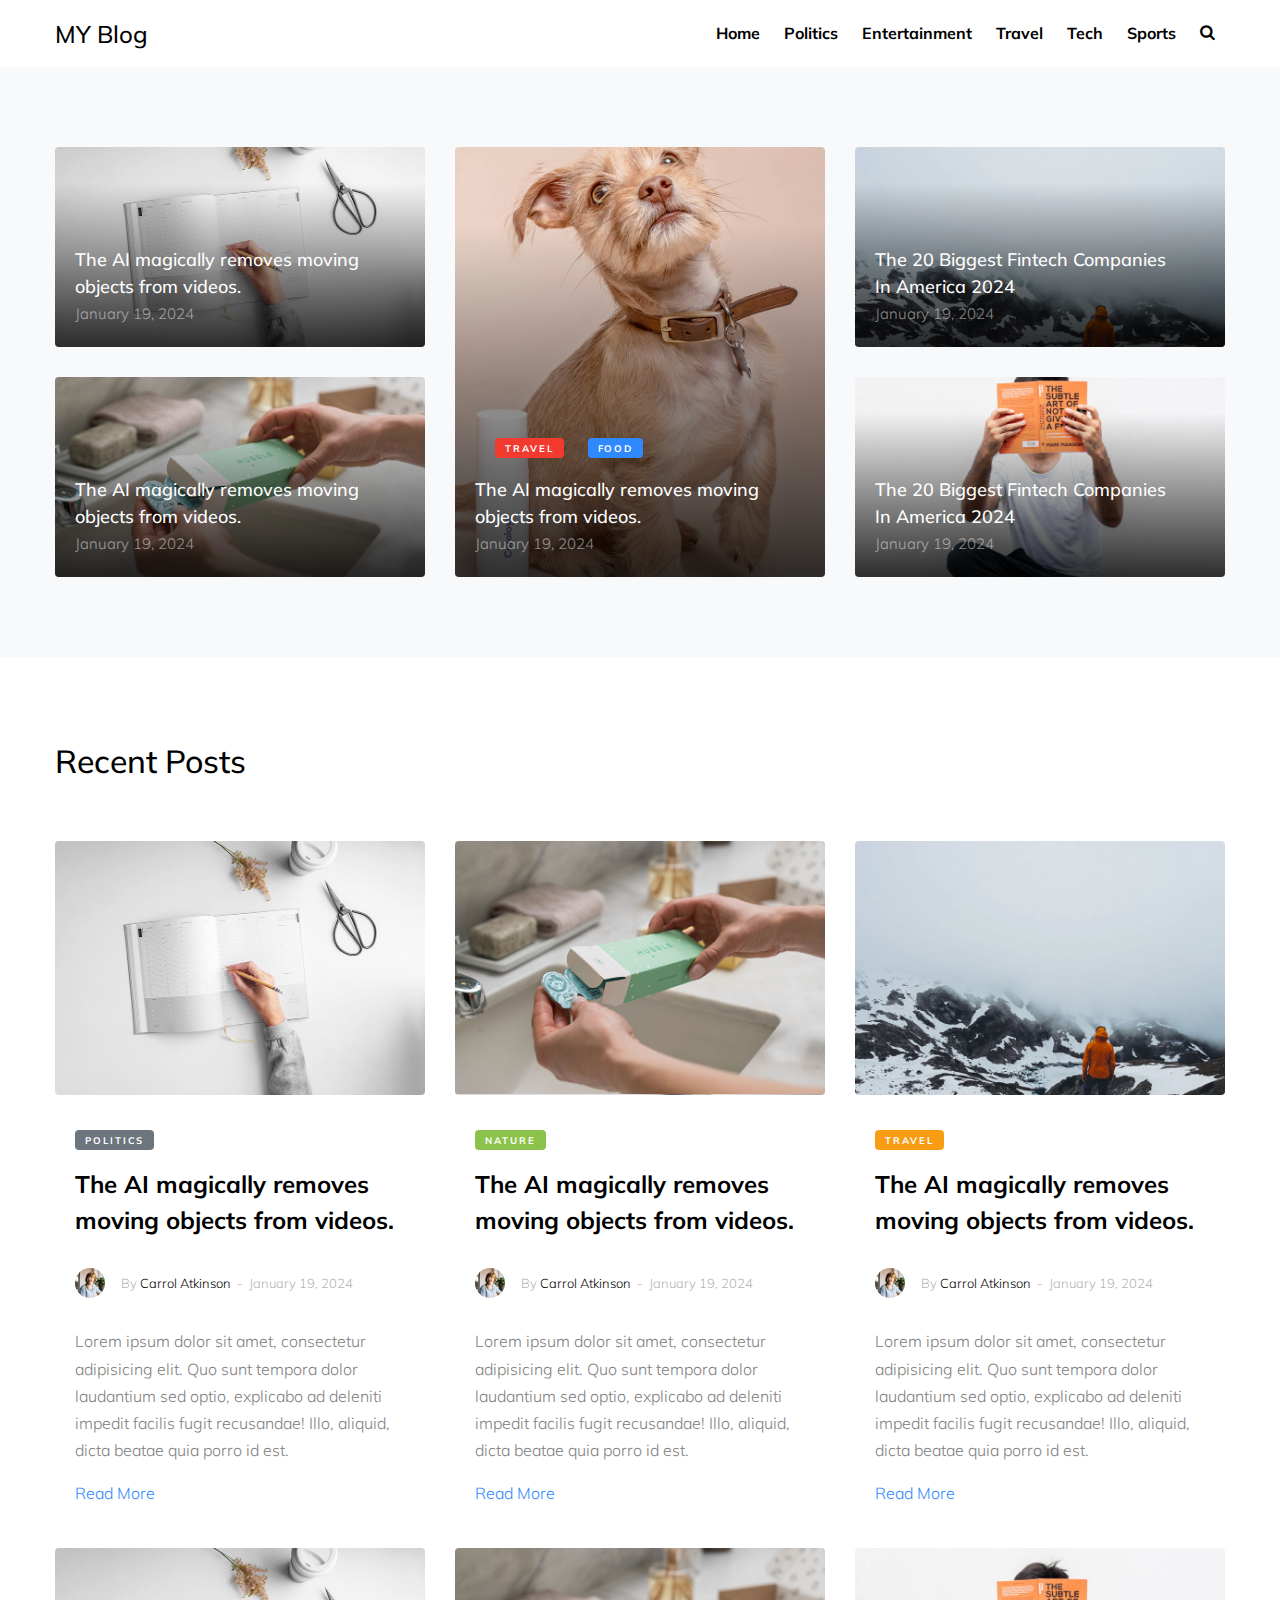
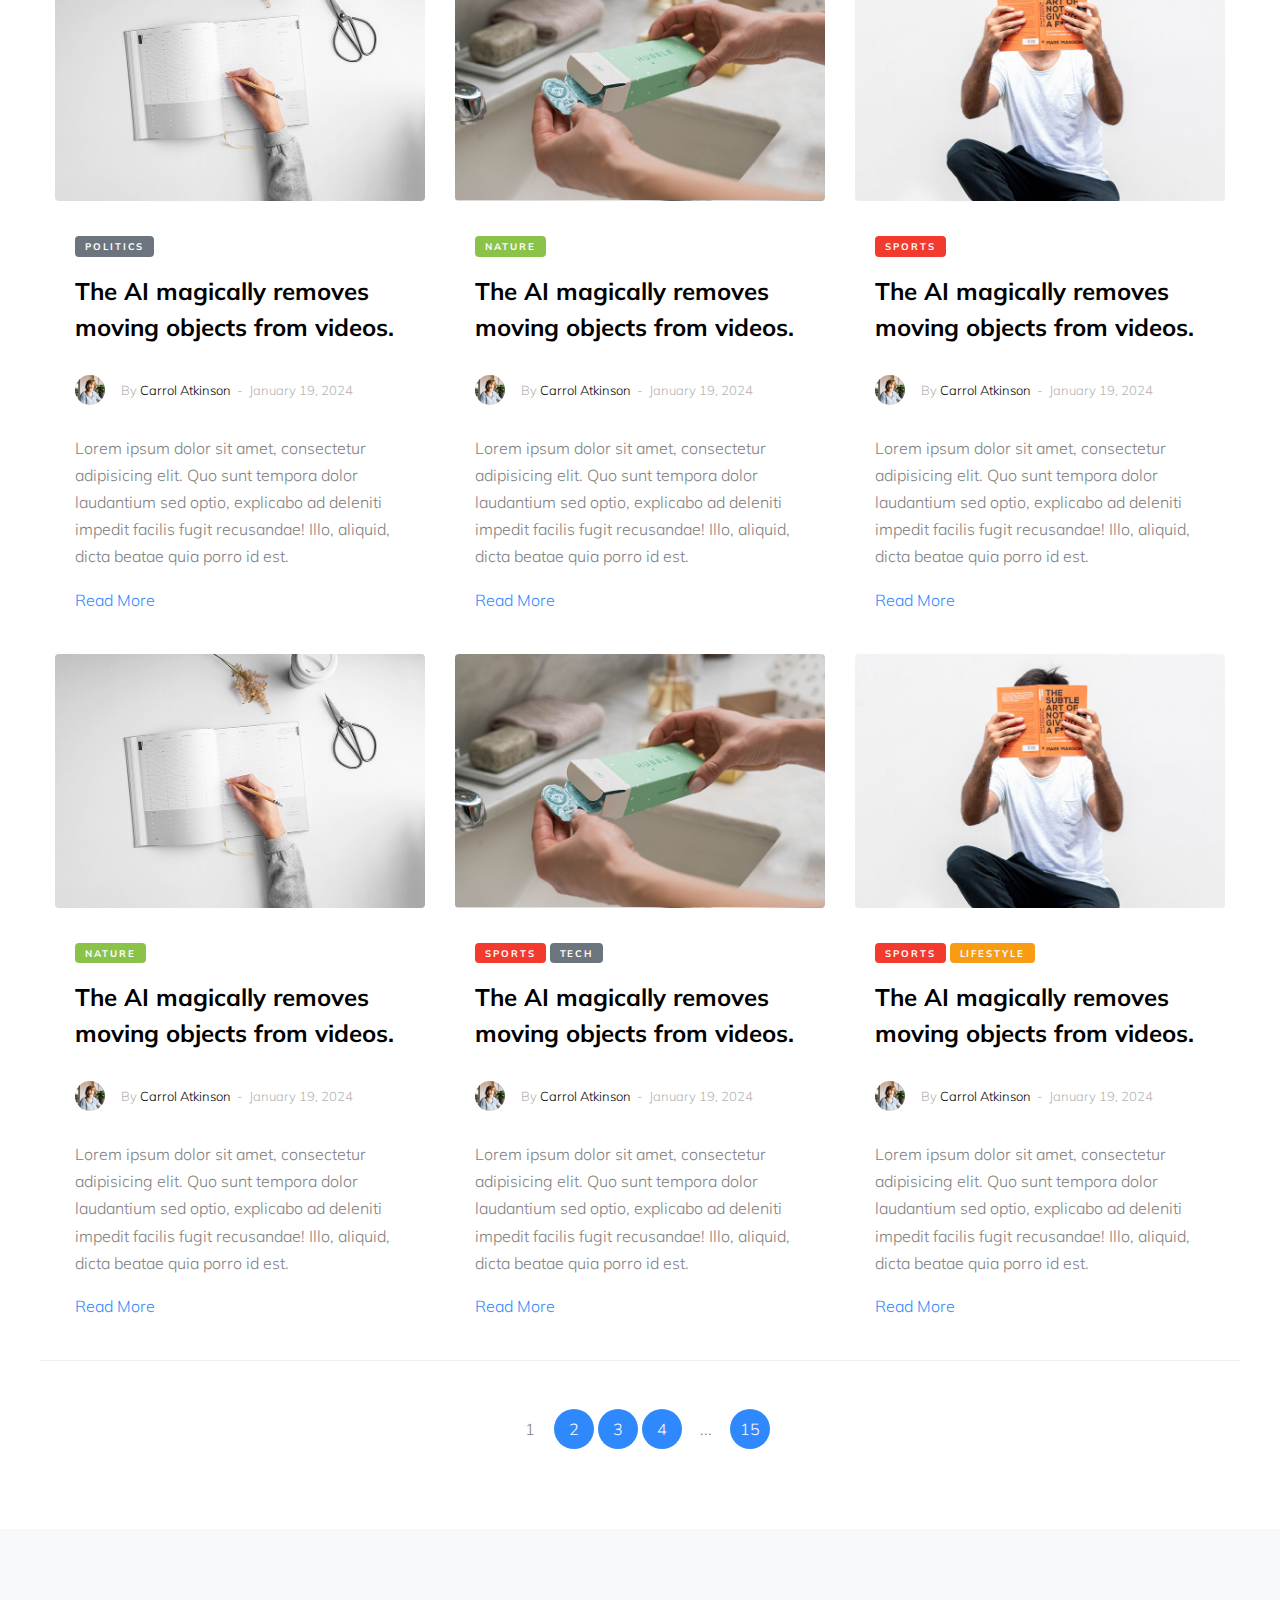
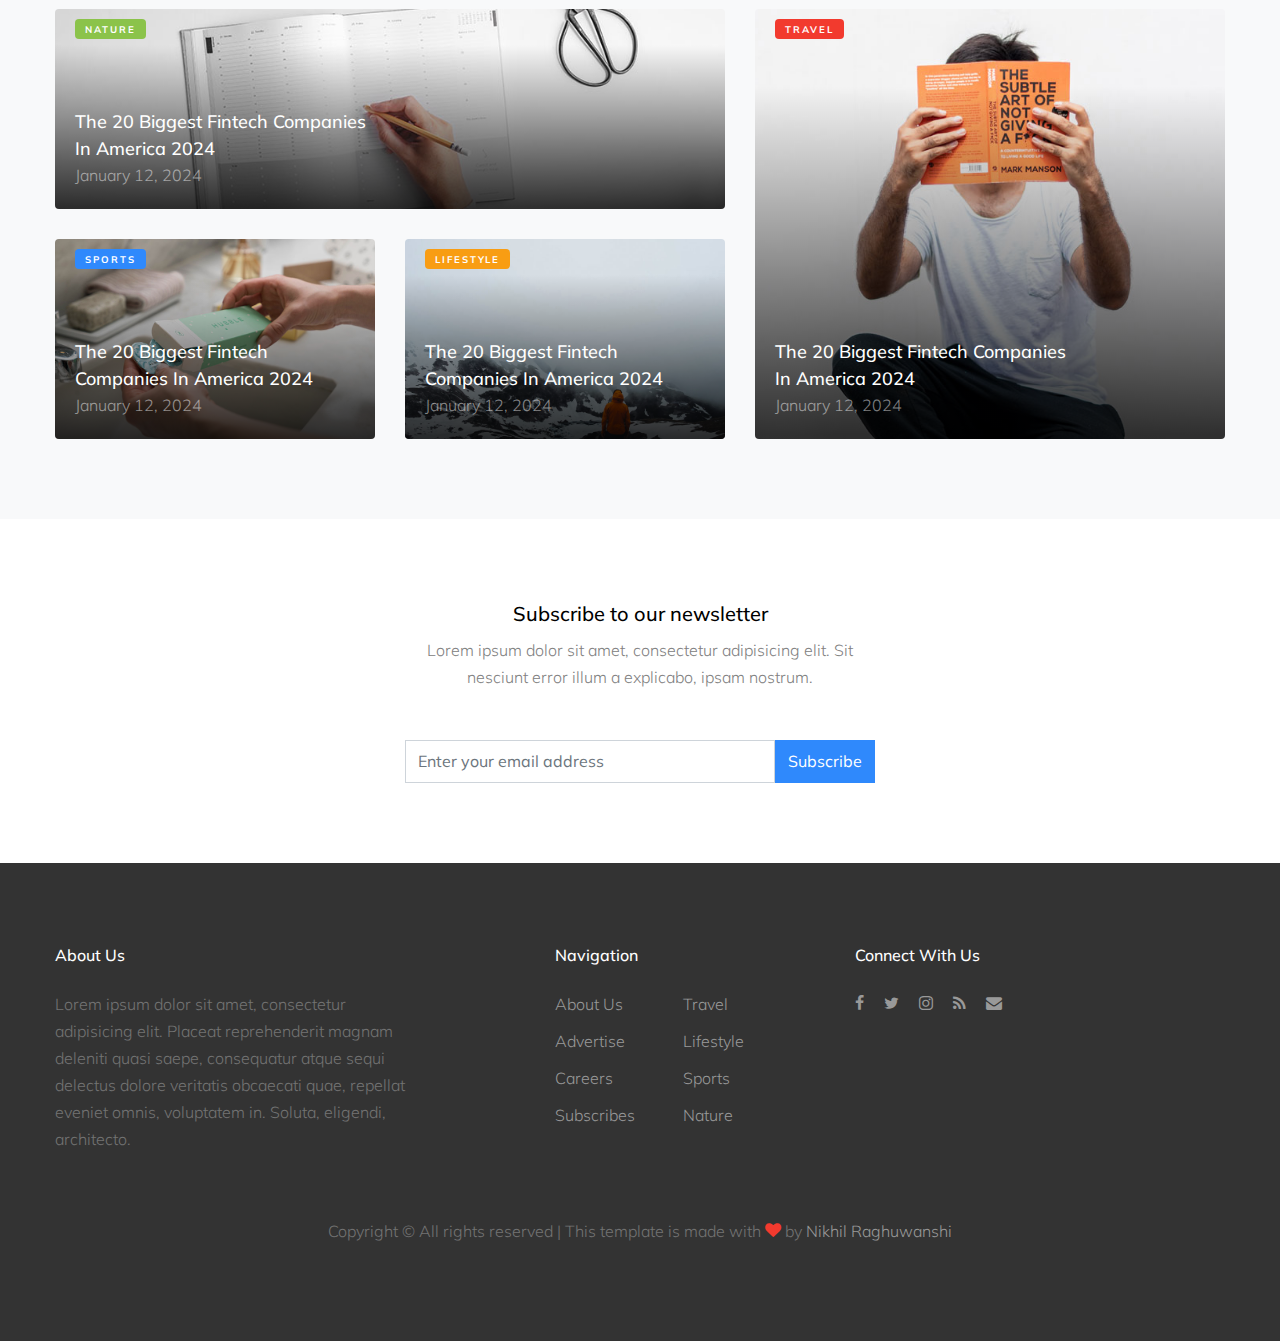
==== index.html @ f916d2ff "first commit" ====
<!DOCTYPE html>
<html lang="en">

<head>
  <title>MY Blog</title>
  <meta charset="utf-8">
  <meta name="viewport" content="width=device-width, initial-scale=1, shrink-to-fit=no">

  <link href="https://fonts.googleapis.com/css?family=Muli:300,400,700|Playfair+Display:400,700,900" rel="stylesheet">

  <link rel="stylesheet" href="fonts/icomoon/style.css">
  <link rel="stylesheet" href="css/bootstrap.min.css">
  <link rel="stylesheet" href="css/style.css">
</head>

<body>

  <div class="site-wrap">

    <div class="site-mobile-menu">
      <div class="site-mobile-menu-header">
        <div class="site-mobile-menu-close mt-3">
          <span class="icon-close2 js-menu-toggle"></span>
        </div>
      </div>
      <div class="site-mobile-menu-body"></div>
    </div>

    <header class="site-navbar" role="banner">
      <div class="container">
        <div class="row align-items-center">



          <div class="col-4 site-logo">
            <a href="index.html" class="text-black h2 mb-0">MY Blog</a>
          </div>

          <div class="col-8 text-right">
            <nav class="site-navigation" role="navigation">
              <ul class="site-menu js-clone-nav mr-auto d-none d-lg-block mb-0">
                <li><a href="#">Home</a></li>
                <li><a href="#">Politics</a></li>
                <li><a href="#">Entertainment</a></li>
                <li><a href="#">Travel</a></li>
                <li><a href="#">Tech</a></li>
                <li><a href="#">Sports</a></li>
                <li class="d-none d-lg-inline-block"><a href="#" class="js-search-toggle"><span
                      class="icon-search"></span></a></li>
              </ul>
            </nav>
            <a href="#" class="site-menu-toggle js-menu-toggle text-black d-inline-block d-lg-none"><span
                class="icon-menu h3"></span></a>
          </div>
        </div>

      </div>
    </header>


    <div class="site-section bg-light">
      <div class="container">
        <div class="row align-items-stretch retro-layout">
          <div class="col-md-4">
            <a href="single.html" class="h-entry mb-30 v-height gradient"
              style="background-image: url('images/img_1.jpg');">

              <div class="text">
                <h2>The AI magically removes moving objects from videos.</h2>
                <span class="date">January 19, 2024</span>
              </div>
            </a>
            <a href="single.html" class="h-entry v-height gradient" style="background-image: url('images/img_2.jpg');">

              <div class="text">
                <h2>The AI magically removes moving objects from videos.</h2>
                <span class="date">January 19, 2024</span>
              </div>
            </a>
          </div>
          <div class="col-md-4">
            <a href="single.html" class="h-entry img-5 h-100 gradient"
              style="background-image: url('images/img_v_1.jpg');">

              <div class="text">
                <div class="post-categories mb-3">
                  <span class="post-category bg-danger">Travel</span>
                  <span class="post-category bg-primary">Food</span>
                </div>
                <h2>The AI magically removes moving objects from videos.</h2>
                <span class="date">January 19, 2024</span>
              </div>
            </a>
          </div>
          <div class="col-md-4">
            <a href="single.html" class="h-entry mb-30 v-height gradient"
              style="background-image: url('images/img_3.jpg');">

              <div class="text">
                <h2>The 20 Biggest Fintech Companies In America 2024</h2>
                <span class="date">January 19, 2024</span>
              </div>
            </a>
            <a href="single.html" class="h-entry v-height gradient" style="background-image: url('images/img_4.jpg');">

              <div class="text">
                <h2>The 20 Biggest Fintech Companies In America 2024</h2>
                <span class="date">January 19, 2024</span>
              </div>
            </a>
          </div>
        </div>
      </div>
    </div>

    <div class="site-section">
      <div class="container">
        <div class="row mb-5">
          <div class="col-12">
            <h2>Recent Posts</h2>
          </div>
        </div>
        <div class="row">
          <div class="col-lg-4 mb-4">
            <div class="entry">
              <a href="single.html"><img src="images/img_1.jpg" alt="Image" class="img-fluid rounded"></a>
              <div class="excerpt">
                <span class="post-category text-white bg-secondary mb-3">Politics</span>

                <h2><a href="single.html">The AI magically removes moving objects from videos.</a></h2>
                <div class="post-meta align-items-center text-left clearfix">
                  <figure class="author-figure mb-0 mr-3 float-left"><img src="images/person_1.jpg" alt="Image"
                      class="img-fluid"></figure>
                  <span class="d-inline-block mt-1">By <a href="#">Carrol Atkinson</a></span>
                  <span>&nbsp;-&nbsp; January 19, 2024</span>
                </div>

                <p>Lorem ipsum dolor sit amet, consectetur adipisicing elit. Quo sunt tempora dolor laudantium sed
                  optio, explicabo ad deleniti impedit facilis fugit recusandae! Illo, aliquid, dicta beatae quia porro
                  id est.</p>
                <p><a href="#">Read More</a></p>
              </div>
            </div>
          </div>
          <div class="col-lg-4 mb-4">
            <div class="entry">
              <a href="single.html"><img src="images/img_2.jpg" alt="Image" class="img-fluid rounded"></a>
              <div class="excerpt">
                <span class="post-category text-white bg-success mb-3">Nature</span>

                <h2><a href="single.html">The AI magically removes moving objects from videos.</a></h2>
                <div class="post-meta align-items-center text-left clearfix">
                  <figure class="author-figure mb-0 mr-3 float-left"><img src="images/person_1.jpg" alt="Image"
                      class="img-fluid"></figure>
                  <span class="d-inline-block mt-1">By <a href="#">Carrol Atkinson</a></span>
                  <span>&nbsp;-&nbsp; January 19, 2024</span>
                </div>

                <p>Lorem ipsum dolor sit amet, consectetur adipisicing elit. Quo sunt tempora dolor laudantium sed
                  optio, explicabo ad deleniti impedit facilis fugit recusandae! Illo, aliquid, dicta beatae quia porro
                  id est.</p>
                <p><a href="#">Read More</a></p>
              </div>
            </div>
          </div>
          <div class="col-lg-4 mb-4">
            <div class="entry">
              <a href="single.html"><img src="images/img_3.jpg" alt="Image" class="img-fluid rounded"></a>
              <div class="excerpt">
                <span class="post-category text-white bg-warning mb-3">Travel</span>

                <h2><a href="single.html">The AI magically removes moving objects from videos.</a></h2>
                <div class="post-meta align-items-center text-left clearfix">
                  <figure class="author-figure mb-0 mr-3 float-left"><img src="images/person_1.jpg" alt="Image"
                      class="img-fluid"></figure>
                  <span class="d-inline-block mt-1">By <a href="#">Carrol Atkinson</a></span>
                  <span>&nbsp;-&nbsp; January 19, 2024</span>
                </div>

                <p>Lorem ipsum dolor sit amet, consectetur adipisicing elit. Quo sunt tempora dolor laudantium sed
                  optio, explicabo ad deleniti impedit facilis fugit recusandae! Illo, aliquid, dicta beatae quia porro
                  id est.</p>
                <p><a href="#">Read More</a></p>
              </div>
            </div>
          </div>


          <div class="col-lg-4 mb-4">
            <div class="entry">
              <a href="single.html"><img src="images/img_1.jpg" alt="Image" class="img-fluid rounded"></a>
              <div class="excerpt">
                <span class="post-category text-white bg-secondary mb-3">Politics</span>

                <h2><a href="single.html">The AI magically removes moving objects from videos.</a></h2>
                <div class="post-meta align-items-center text-left clearfix">
                  <figure class="author-figure mb-0 mr-3 float-left"><img src="images/person_1.jpg" alt="Image"
                      class="img-fluid"></figure>
                  <span class="d-inline-block mt-1">By <a href="#">Carrol Atkinson</a></span>
                  <span>&nbsp;-&nbsp; January 19, 2024</span>
                </div>

                <p>Lorem ipsum dolor sit amet, consectetur adipisicing elit. Quo sunt tempora dolor laudantium sed
                  optio, explicabo ad deleniti impedit facilis fugit recusandae! Illo, aliquid, dicta beatae quia porro
                  id est.</p>
                <p><a href="#">Read More</a></p>
              </div>
            </div>
          </div>
          <div class="col-lg-4 mb-4">
            <div class="entry">
              <a href="single.html"><img src="images/img_2.jpg" alt="Image" class="img-fluid rounded"></a>
              <div class="excerpt">
                <span class="post-category text-white bg-success mb-3">Nature</span>

                <h2><a href="single.html">The AI magically removes moving objects from videos.</a></h2>
                <div class="post-meta align-items-center text-left clearfix">
                  <figure class="author-figure mb-0 mr-3 float-left"><img src="images/person_1.jpg" alt="Image"
                      class="img-fluid"></figure>
                  <span class="d-inline-block mt-1">By <a href="#">Carrol Atkinson</a></span>
                  <span>&nbsp;-&nbsp; January 19, 2024</span>
                </div>

                <p>Lorem ipsum dolor sit amet, consectetur adipisicing elit. Quo sunt tempora dolor laudantium sed
                  optio, explicabo ad deleniti impedit facilis fugit recusandae! Illo, aliquid, dicta beatae quia porro
                  id est.</p>
                <p><a href="#">Read More</a></p>
              </div>
            </div>
          </div>
          <div class="col-lg-4 mb-4">
            <div class="entry">
              <a href="single.html"><img src="images/img_4.jpg" alt="Image" class="img-fluid rounded"></a>
              <div class="excerpt">
                <span class="post-category text-white bg-danger mb-3">Sports</span>

                <h2><a href="single.html">The AI magically removes moving objects from videos.</a></h2>
                <div class="post-meta align-items-center text-left clearfix">
                  <figure class="author-figure mb-0 mr-3 float-left"><img src="images/person_1.jpg" alt="Image"
                      class="img-fluid"></figure>
                  <span class="d-inline-block mt-1">By <a href="#">Carrol Atkinson</a></span>
                  <span>&nbsp;-&nbsp; January 19, 2024</span>
                </div>

                <p>Lorem ipsum dolor sit amet, consectetur adipisicing elit. Quo sunt tempora dolor laudantium sed
                  optio, explicabo ad deleniti impedit facilis fugit recusandae! Illo, aliquid, dicta beatae quia porro
                  id est.</p>
                <p><a href="#">Read More</a></p>
              </div>
            </div>
          </div>


          <div class="col-lg-4 mb-4">
            <div class="entry">
              <a href="single.html"><img src="images/img_1.jpg" alt="Image" class="img-fluid rounded"></a>
              <div class="excerpt">
                <span class="post-category text-white bg-success mb-3">Nature</span>

                <h2><a href="single.html">The AI magically removes moving objects from videos.</a></h2>
                <div class="post-meta align-items-center text-left clearfix">
                  <figure class="author-figure mb-0 mr-3 float-left"><img src="images/person_1.jpg" alt="Image"
                      class="img-fluid"></figure>
                  <span class="d-inline-block mt-1">By <a href="#">Carrol Atkinson</a></span>
                  <span>&nbsp;-&nbsp; January 19, 2024</span>
                </div>

                <p>Lorem ipsum dolor sit amet, consectetur adipisicing elit. Quo sunt tempora dolor laudantium sed
                  optio, explicabo ad deleniti impedit facilis fugit recusandae! Illo, aliquid, dicta beatae quia porro
                  id est.</p>
                <p><a href="#">Read More</a></p>
              </div>
            </div>
          </div>
          <div class="col-lg-4 mb-4">
            <div class="entry">
              <a href="single.html"><img src="images/img_2.jpg" alt="Image" class="img-fluid rounded"></a>
              <div class="excerpt">
                <span class="post-category text-white bg-danger mb-3">Sports</span>
                <span class="post-category text-white bg-secondary mb-3">Tech</span>

                <h2><a href="single.html">The AI magically removes moving objects from videos.</a></h2>
                <div class="post-meta align-items-center text-left clearfix">
                  <figure class="author-figure mb-0 mr-3 float-left"><img src="images/person_1.jpg" alt="Image"
                      class="img-fluid"></figure>
                  <span class="d-inline-block mt-1">By <a href="#">Carrol Atkinson</a></span>
                  <span>&nbsp;-&nbsp; January 19, 2024</span>
                </div>
                <p>Lorem ipsum dolor sit amet, consectetur adipisicing elit. Quo sunt tempora dolor laudantium sed
                  optio, explicabo ad deleniti impedit facilis fugit recusandae! Illo, aliquid, dicta beatae quia porro
                  id est.</p>
                <p><a href="#">Read More</a></p>
              </div>
            </div>
          </div>
          <div class="col-lg-4 mb-4">
            <div class="entry">
              <a href="single.html"><img src="images/img_4.jpg" alt="Image" class="img-fluid rounded"></a>
              <div class="excerpt">
                <span class="post-category text-white bg-danger mb-3">Sports</span>
                <span class="post-category text-white bg-warning mb-3">Lifestyle</span>

                <h2><a href="single.html">The AI magically removes moving objects from videos.</a></h2>
                <div class="post-meta align-items-center text-left clearfix">
                  <figure class="author-figure mb-0 mr-3 float-left"><img src="images/person_1.jpg" alt="Image"
                      class="img-fluid"></figure>
                  <span class="d-inline-block mt-1">By <a href="#">Carrol Atkinson</a></span>
                  <span>&nbsp;-&nbsp; January 19, 2024</span>
                </div>

                <p>Lorem ipsum dolor sit amet, consectetur adipisicing elit. Quo sunt tempora dolor laudantium sed
                  optio, explicabo ad deleniti impedit facilis fugit recusandae! Illo, aliquid, dicta beatae quia porro
                  id est.</p>
                <p><a href="#">Read More</a></p>
              </div>
            </div>
          </div>
        </div>
        <div class="row text-center pt-5 border-top">
          <div class="col-md-12">
            <div class="custom-pagination">
              <span>1</span>
              <a href="#">2</a>
              <a href="#">3</a>
              <a href="#">4</a>
              <span>...</span>
              <a href="#">15</a>
            </div>
          </div>
        </div>
      </div>
    </div>

    <div class="site-section bg-light">
      <div class="container">

        <div class="row align-items-stretch retro-layout">

          <div class="col-md-5 order-md-2">
            <a href="single.html" class="hentry img-1 h-100 gradient"
              style="background-image: url('images/img_4.jpg');">
              <span class="post-category text-white bg-danger">Travel</span>
              <div class="text">
                <h2>The 20 Biggest Fintech Companies In America 2024</h2>
                <span>January 12, 2024</span>
              </div>
            </a>
          </div>

          <div class="col-md-7">

            <a href="single.html" class="hentry img-2 v-height mb30 gradient"
              style="background-image: url('images/img_1.jpg');">
              <span class="post-category text-white bg-success">Nature</span>
              <div class="text text-sm">
                <h2>The 20 Biggest Fintech Companies In America 2024</h2>
                <span>January 12, 2024</span>
              </div>
            </a>

            <div class="two-col d-block d-md-flex">
              <a href="single.html" class="hentry v-height img-2 gradient"
                style="background-image: url('images/img_2.jpg');">
                <span class="post-category text-white bg-primary">Sports</span>
                <div class="text text-sm">
                  <h2>The 20 Biggest Fintech Companies In America 2024</h2>
                  <span>January 12, 2024</span>
                </div>
              </a>
              <a href="single.html" class="hentry v-height img-2 ml-auto gradient"
                style="background-image: url('images/img_3.jpg');">
                <span class="post-category text-white bg-warning">Lifestyle</span>
                <div class="text text-sm">
                  <h2>The 20 Biggest Fintech Companies In America 2024</h2>
                  <span>January 12, 2024</span>
                </div>
              </a>
            </div>

          </div>
        </div>

      </div>
    </div>


    <div class="site-section bg-lightx">
      <div class="container">
        <div class="row justify-content-center text-center">
          <div class="col-md-5">
            <div class="subscribe-1 ">
              <h2>Subscribe to our newsletter</h2>
              <p class="mb-5">Lorem ipsum dolor sit amet, consectetur adipisicing elit. Sit nesciunt error illum a
                explicabo, ipsam nostrum.</p>
              <form action="#" class="d-flex">
                <input type="text" class="form-control" placeholder="Enter your email address">
                <input type="submit" class="btn btn-primary" value="Subscribe">
              </form>
            </div>
          </div>
        </div>
      </div>
    </div>


    <div class="site-footer">
      <div class="container">
        <div class="row mb-5">
          <div class="col-md-4">
            <h3 class="footer-heading mb-4">About Us</h3>
            <p>Lorem ipsum dolor sit amet, consectetur adipisicing elit. Placeat reprehenderit magnam deleniti quasi
              saepe, consequatur atque sequi delectus dolore veritatis obcaecati quae, repellat eveniet omnis,
              voluptatem in. Soluta, eligendi, architecto.</p>
          </div>
          <div class="col-md-3 ml-auto">
            <h3 class="footer-heading mb-4">Navigation</h3>
            <ul class="list-unstyled float-left mr-5">
              <li><a href="#">About Us</a></li>
              <li><a href="#">Advertise</a></li>
              <li><a href="#">Careers</a></li>
              <li><a href="#">Subscribes</a></li>
            </ul>
            <ul class="list-unstyled float-left">
              <li><a href="#">Travel</a></li>
              <li><a href="#">Lifestyle</a></li>
              <li><a href="#">Sports</a></li>
              <li><a href="#">Nature</a></li>
            </ul>
          </div>
          <div class="col-md-4">


            <div>
              <h3 class="footer-heading mb-4">Connect With Us</h3>
              <p>
                <a href="#"><span class="icon-facebook pt-2 pr-2 pb-2 pl-0"></span></a>
                <a href="#"><span class="icon-twitter p-2"></span></a>
                <a href="#"><span class="icon-instagram p-2"></span></a>
                <a href="#"><span class="icon-rss p-2"></span></a>
                <a href="#"><span class="icon-envelope p-2"></span></a>
              </p>
            </div>
          </div>
        </div>
        <div class="row">
          <div class="col-12 text-center">
            <p>

              Copyright &copy; All rights reserved | This template is made with <i class="icon-heart text-danger"
                aria-hidden="true"></i> by <a href="#" target="_blank">Nikhil Raghuwanshi</a>
            </p>
          </div>
        </div>
      </div>
    </div>

  </div>

  <script src="js/jquery-3.3.1.min.js"></script>

  <script src="js/main.js"></script>


</body>

</html>
---- fonts/icomoon/style.css ----
@font-face {
  font-family: 'icomoon';
  src:  url('fonts/icomoon.eot?10si43');
  src:  url('fonts/icomoon.eot?10si43#iefix') format('embedded-opentype'),
    url('fonts/icomoon.ttf?10si43') format('truetype'),
    url('fonts/icomoon.woff?10si43') format('woff'),
    url('fonts/icomoon.svg?10si43#icomoon') format('svg');
  font-weight: normal;
  font-style: normal;
}

[class^="icon-"], [class*=" icon-"] {
  /* use !important to prevent issues with browser extensions that change fonts */
  font-family: 'icomoon' !important;
  speak: none;
  font-style: normal;
  font-weight: normal;
  font-variant: normal;
  text-transform: none;
  line-height: 1;

  /* Better Font Rendering =========== */
  -webkit-font-smoothing: antialiased;
  -moz-osx-font-smoothing: grayscale;
}

.icon-asterisk:before {
  content: "\f069";
}
.icon-plus:before {
  content: "\f067";
}
.icon-question:before {
  content: "\f128";
}
.icon-minus:before {
  content: "\f068";
}
.icon-glass:before {
  content: "\f000";
}
.icon-music:before {
  content: "\f001";
}
.icon-search:before {
  content: "\f002";
}
.icon-envelope-o:before {
  content: "\f003";
}
.icon-heart:before {
  content: "\f004";
}
.icon-star:before {
  content: "\f005";
}
.icon-star-o:before {
  content: "\f006";
}
.icon-user:before {
  content: "\f007";
}
.icon-film:before {
  content: "\f008";
}
.icon-th-large:before {
  content: "\f009";
}
.icon-th:before {
  content: "\f00a";
}
.icon-th-list:before {
  content: "\f00b";
}
.icon-check:before {
  content: "\f00c";
}
.icon-close:before {
  content: "\f00d";
}
.icon-remove:before {
  content: "\f00d";
}
.icon-times:before {
  content: "\f00d";
}
.icon-search-plus:before {
  content: "\f00e";
}
.icon-search-minus:before {
  content: "\f010";
}
.icon-power-off:before {
  content: "\f011";
}
.icon-signal:before {
  content: "\f012";
}
.icon-cog:before {
  content: "\f013";
}
.icon-gear:before {
  content: "\f013";
}
.icon-trash-o:before {
  content: "\f014";
}
.icon-home:before {
  content: "\f015";
}
.icon-file-o:before {
  content: "\f016";
}
.icon-clock-o:before {
  content: "\f017";
}
.icon-road:before {
  content: "\f018";
}
.icon-download:before {
  content: "\f019";
}
.icon-arrow-circle-o-down:before {
  content: "\f01a";
}
.icon-arrow-circle-o-up:before {
  content: "\f01b";
}
.icon-inbox:before {
  content: "\f01c";
}
.icon-play-circle-o:before {
  content: "\f01d";
}
.icon-repeat:before {
  content: "\f01e";
}
.icon-rotate-right:before {
  content: "\f01e";
}
.icon-refresh:before {
  content: "\f021";
}
.icon-list-alt:before {
  content: "\f022";
}
.icon-lock:before {
  content: "\f023";
}
.icon-flag:before {
  content: "\f024";
}
.icon-headphones:before {
  content: "\f025";
}
.icon-volume-off:before {
  content: "\f026";
}
.icon-volume-down:before {
  content: "\f027";
}
.icon-volume-up:before {
  content: "\f028";
}
.icon-qrcode:before {
  content: "\f029";
}
.icon-barcode:before {
  content: "\f02a";
}
.icon-tag:before {
  content: "\f02b";
}
.icon-tags:before {
  content: "\f02c";
}
.icon-book:before {
  content: "\f02d";
}
.icon-bookmark:before {
  content: "\f02e";
}
.icon-print:before {
  content: "\f02f";
}
.icon-camera:before {
  content: "\f030";
}
.icon-font:before {
  content: "\f031";
}
.icon-bold:before {
  content: "\f032";
}
.icon-italic:before {
  content: "\f033";
}
.icon-text-height:before {
  content: "\f034";
}
.icon-text-width:before {
  content: "\f035";
}
.icon-align-left:before {
  content: "\f036";
}
.icon-align-center:before {
  content: "\f037";
}
.icon-align-right:before {
  content: "\f038";
}
.icon-align-justify:before {
  content: "\f039";
}
.icon-list:before {
  content: "\f03a";
}
.icon-dedent:before {
  content: "\f03b";
}
.icon-outdent:before {
  content: "\f03b";
}
.icon-indent:before {
  content: "\f03c";
}
.icon-video-camera:before {
  content: "\f03d";
}
.icon-image:before {
  content: "\f03e";
}
.icon-photo:before {
  content: "\f03e";
}
.icon-picture-o:before {
  content: "\f03e";
}
.icon-pencil:before {
  content: "\f040";
}
.icon-map-marker:before {
  content: "\f041";
}
.icon-adjust:before {
  content: "\f042";
}
.icon-tint:before {
  content: "\f043";
}
.icon-edit:before {
  content: "\f044";
}
.icon-pencil-square-o:before {
  content: "\f044";
}
.icon-share-square-o:before {
  content: "\f045";
}
.icon-check-square-o:before {
  content: "\f046";
}
.icon-arrows:before {
  content: "\f047";
}
.icon-step-backward:before {
  content: "\f048";
}
.icon-fast-backward:before {
  content: "\f049";
}
.icon-backward:before {
  content: "\f04a";
}
.icon-play:before {
  content: "\f04b";
}
.icon-pause:before {
  content: "\f04c";
}
.icon-stop:before {
  content: "\f04d";
}
.icon-forward:before {
  content: "\f04e";
}
.icon-fast-forward:before {
  content: "\f050";
}
.icon-step-forward:before {
  content: "\f051";
}
.icon-eject:before {
  content: "\f052";
}
.icon-chevron-left:before {
  content: "\f053";
}
.icon-chevron-right:before {
  content: "\f054";
}
.icon-plus-circle:before {
  content: "\f055";
}
.icon-minus-circle:before {
  content: "\f056";
}
.icon-times-circle:before {
  content: "\f057";
}
.icon-check-circle:before {
  content: "\f058";
}
.icon-question-circle:before {
  content: "\f059";
}
.icon-info-circle:before {
  content: "\f05a";
}
.icon-crosshairs:before {
  content: "\f05b";
}
.icon-times-circle-o:before {
  content: "\f05c";
}
.icon-check-circle-o:before {
  content: "\f05d";
}
.icon-ban:before {
  content: "\f05e";
}
.icon-arrow-left:before {
  content: "\f060";
}
.icon-arrow-right:before {
  content: "\f061";
}
.icon-arrow-up:before {
  content: "\f062";
}
.icon-arrow-down:before {
  content: "\f063";
}
.icon-mail-forward:before {
  content: "\f064";
}
.icon-share:before {
  content: "\f064";
}
.icon-expand:before {
  content: "\f065";
}
.icon-compress:before {
  content: "\f066";
}
.icon-exclamation-circle:before {
  content: "\f06a";
}
.icon-gift:before {
  content: "\f06b";
}
.icon-leaf:before {
  content: "\f06c";
}
.icon-fire:before {
  content: "\f06d";
}
.icon-eye:before {
  content: "\f06e";
}
.icon-eye-slash:before {
  content: "\f070";
}
.icon-exclamation-triangle:before {
  content: "\f071";
}
.icon-warning:before {
  content: "\f071";
}
.icon-plane:before {
  content: "\f072";
}
.icon-calendar:before {
  content: "\f073";
}
.icon-random:before {
  content: "\f074";
}
.icon-comment:before {
  content: "\f075";
}
.icon-magnet:before {
  content: "\f076";
}
.icon-chevron-up:before {
  content: "\f077";
}
.icon-chevron-down:before {
  content: "\f078";
}
.icon-retweet:before {
  content: "\f079";
}
.icon-shopping-cart:before {
  content: "\f07a";
}
.icon-folder:before {
  content: "\f07b";
}
.icon-folder-open:before {
  content: "\f07c";
}
.icon-arrows-v:before {
  content: "\f07d";
}
.icon-arrows-h:before {
  content: "\f07e";
}
.icon-bar-chart:before {
  content: "\f080";
}
.icon-bar-chart-o:before {
  content: "\f080";
}
.icon-twitter-square:before {
  content: "\f081";
}
.icon-facebook-square:before {
  content: "\f082";
}
.icon-camera-retro:before {
  content: "\f083";
}
.icon-key:before {
  content: "\f084";
}
.icon-cogs:before {
  content: "\f085";
}
.icon-gears:before {
  content: "\f085";
}
.icon-comments:before {
  content: "\f086";
}
.icon-thumbs-o-up:before {
  content: "\f087";
}
.icon-thumbs-o-down:before {
  content: "\f088";
}
.icon-star-half:before {
  content: "\f089";
}
.icon-heart-o:before {
  content: "\f08a";
}
.icon-sign-out:before {
  content: "\f08b";
}
.icon-linkedin-square:before {
  content: "\f08c";
}
.icon-thumb-tack:before {
  content: "\f08d";
}
.icon-external-link:before {
  content: "\f08e";
}
.icon-sign-in:before {
  content: "\f090";
}
.icon-trophy:before {
  content: "\f091";
}
.icon-github-square:before {
  content: "\f092";
}
.icon-upload:before {
  content: "\f093";
}
.icon-lemon-o:before {
  content: "\f094";
}
.icon-phone:before {
  content: "\f095";
}
.icon-square-o:before {
  content: "\f096";
}
.icon-bookmark-o:before {
  content: "\f097";
}
.icon-phone-square:before {
  content: "\f098";
}
.icon-twitter:before {
  content: "\f099";
}
.icon-facebook:before {
  content: "\f09a";
}
.icon-facebook-f:before {
  content: "\f09a";
}
.icon-github:before {
  content: "\f09b";
}
.icon-unlock:before {
  content: "\f09c";
}
.icon-credit-card:before {
  content: "\f09d";
}
.icon-feed:before {
  content: "\f09e";
}
.icon-rss:before {
  content: "\f09e";
}
.icon-hdd-o:before {
  content: "\f0a0";
}
.icon-bullhorn:before {
  content: "\f0a1";
}
.icon-bell-o:before {
  content: "\f0a2";
}
.icon-certificate:before {
  content: "\f0a3";
}
.icon-hand-o-right:before {
  content: "\f0a4";
}
.icon-hand-o-left:before {
  content: "\f0a5";
}
.icon-hand-o-up:before {
  content: "\f0a6";
}
.icon-hand-o-down:before {
  content: "\f0a7";
}
.icon-arrow-circle-left:before {
  content: "\f0a8";
}
.icon-arrow-circle-right:before {
  content: "\f0a9";
}
.icon-arrow-circle-up:before {
  content: "\f0aa";
}
.icon-arrow-circle-down:before {
  content: "\f0ab";
}
.icon-globe:before {
  content: "\f0ac";
}
.icon-wrench:before {
  content: "\f0ad";
}
.icon-tasks:before {
  content: "\f0ae";
}
.icon-filter:before {
  content: "\f0b0";
}
.icon-briefcase:before {
  content: "\f0b1";
}
.icon-arrows-alt:before {
  content: "\f0b2";
}
.icon-group:before {
  content: "\f0c0";
}
.icon-users:before {
  content: "\f0c0";
}
.icon-chain:before {
  content: "\f0c1";
}
.icon-link:before {
  content: "\f0c1";
}
.icon-cloud:before {
  content: "\f0c2";
}
.icon-flask:before {
  content: "\f0c3";
}
.icon-cut:before {
  content: "\f0c4";
}
.icon-scissors:before {
  content: "\f0c4";
}
.icon-copy:before {
  content: "\f0c5";
}
.icon-files-o:before {
  content: "\f0c5";
}
.icon-paperclip:before {
  content: "\f0c6";
}
.icon-floppy-o:before {
  content: "\f0c7";
}
.icon-save:before {
  content: "\f0c7";
}
.icon-square:before {
  content: "\f0c8";
}
.icon-bars:before {
  content: "\f0c9";
}
.icon-navicon:before {
  content: "\f0c9";
}
.icon-reorder:before {
  content: "\f0c9";
}
.icon-list-ul:before {
  content: "\f0ca";
}
.icon-list-ol:before {
  content: "\f0cb";
}
.icon-strikethrough:before {
  content: "\f0cc";
}
.icon-underline:before {
  content: "\f0cd";
}
.icon-table:before {
  content: "\f0ce";
}
.icon-magic:before {
  content: "\f0d0";
}
.icon-truck:before {
  content: "\f0d1";
}
.icon-pinterest:before {
  content: "\f0d2";
}
.icon-pinterest-square:before {
  content: "\f0d3";
}
.icon-google-plus-square:before {
  content: "\f0d4";
}
.icon-google-plus:before {
  content: "\f0d5";
}
.icon-money:before {
  content: "\f0d6";
}
.icon-caret-down:before {
  content: "\f0d7";
}
.icon-caret-up:before {
  content: "\f0d8";
}
.icon-caret-left:before {
  content: "\f0d9";
}
.icon-caret-right:before {
  content: "\f0da";
}
.icon-columns:before {
  content: "\f0db";
}
.icon-sort:before {
  content: "\f0dc";
}
.icon-unsorted:before {
  content: "\f0dc";
}
.icon-sort-desc:before {
  content: "\f0dd";
}
.icon-sort-down:before {
  content: "\f0dd";
}
.icon-sort-asc:before {
  content: "\f0de";
}
.icon-sort-up:before {
  content: "\f0de";
}
.icon-envelope:before {
  content: "\f0e0";
}
.icon-linkedin:before {
  content: "\f0e1";
}
.icon-rotate-left:before {
  content: "\f0e2";
}
.icon-undo:before {
  content: "\f0e2";
}
.icon-gavel:before {
  content: "\f0e3";
}
.icon-legal:before {
  content: "\f0e3";
}
.icon-dashboard:before {
  content: "\f0e4";
}
.icon-tachometer:before {
  content: "\f0e4";
}
.icon-comment-o:before {
  content: "\f0e5";
}
.icon-comments-o:before {
  content: "\f0e6";
}
.icon-bolt:before {
  content: "\f0e7";
}
.icon-flash:before {
  content: "\f0e7";
}
.icon-sitemap:before {
  content: "\f0e8";
}
.icon-umbrella:before {
  content: "\f0e9";
}
.icon-clipboard:before {
  content: "\f0ea";
}
.icon-paste:before {
  content: "\f0ea";
}
.icon-lightbulb-o:before {
  content: "\f0eb";
}
.icon-exchange:before {
  content: "\f0ec";
}
.icon-cloud-download:before {
  content: "\f0ed";
}
.icon-cloud-upload:before {
  content: "\f0ee";
}
.icon-user-md:before {
  content: "\f0f0";
}
.icon-stethoscope:before {
  content: "\f0f1";
}
.icon-suitcase:before {
  content: "\f0f2";
}
.icon-bell:before {
  content: "\f0f3";
}
.icon-coffee:before {
  content: "\f0f4";
}
.icon-cutlery:before {
  content: "\f0f5";
}
.icon-file-text-o:before {
  content: "\f0f6";
}
.icon-building-o:before {
  content: "\f0f7";
}
.icon-hospital-o:before {
  content: "\f0f8";
}
.icon-ambulance:before {
  content: "\f0f9";
}
.icon-medkit:before {
  content: "\f0fa";
}
.icon-fighter-jet:before {
  content: "\f0fb";
}
.icon-beer:before {
  content: "\f0fc";
}
.icon-h-square:before {
  content: "\f0fd";
}
.icon-plus-square:before {
  content: "\f0fe";
}
.icon-angle-double-left:before {
  content: "\f100";
}
.icon-angle-double-right:before {
  content: "\f101";
}
.icon-angle-double-up:before {
  content: "\f102";
}
.icon-angle-double-down:before {
  content: "\f103";
}
.icon-angle-left:before {
  content: "\f104";
}
.icon-angle-right:before {
  content: "\f105";
}
.icon-angle-up:before {
  content: "\f106";
}
.icon-angle-down:before {
  content: "\f107";
}
.icon-desktop:before {
  content: "\f108";
}
.icon-laptop:before {
  content: "\f109";
}
.icon-tablet:before {
  content: "\f10a";
}
.icon-mobile:before {
  content: "\f10b";
}
.icon-mobile-phone:before {
  content: "\f10b";
}
.icon-circle-o:before {
  content: "\f10c";
}
.icon-quote-left:before {
  content: "\f10d";
}
.icon-quote-right:before {
  content: "\f10e";
}
.icon-spinner:before {
  content: "\f110";
}
.icon-circle:before {
  content: "\f111";
}
.icon-mail-reply:before {
  content: "\f112";
}
.icon-reply:before {
  content: "\f112";
}
.icon-github-alt:before {
  content: "\f113";
}
.icon-folder-o:before {
  content: "\f114";
}
.icon-folder-open-o:before {
  content: "\f115";
}
.icon-smile-o:before {
  content: "\f118";
}
.icon-frown-o:before {
  content: "\f119";
}
.icon-meh-o:before {
  content: "\f11a";
}
.icon-gamepad:before {
  content: "\f11b";
}
.icon-keyboard-o:before {
  content: "\f11c";
}
.icon-flag-o:before {
  content: "\f11d";
}
.icon-flag-checkered:before {
  content: "\f11e";
}
.icon-terminal:before {
  content: "\f120";
}
.icon-code:before {
  content: "\f121";
}
.icon-mail-reply-all:before {
  content: "\f122";
}
.icon-reply-all:before {
  content: "\f122";
}
.icon-star-half-empty:before {
  content: "\f123";
}
.icon-star-half-full:before {
  content: "\f123";
}
.icon-star-half-o:before {
  content: "\f123";
}
.icon-location-arrow:before {
  content: "\f124";
}
.icon-crop:before {
  content: "\f125";
}
.icon-code-fork:before {
  content: "\f126";
}
.icon-chain-broken:before {
  content: "\f127";
}
.icon-unlink:before {
  content: "\f127";
}
.icon-info:before {
  content: "\f129";
}
.icon-exclamation:before {
  content: "\f12a";
}
.icon-superscript:before {
  content: "\f12b";
}
.icon-subscript:before {
  content: "\f12c";
}
.icon-eraser:before {
  content: "\f12d";
}
.icon-puzzle-piece:before {
  content: "\f12e";
}
.icon-microphone:before {
  content: "\f130";
}
.icon-microphone-slash:before {
  content: "\f131";
}
.icon-shield:before {
  content: "\f132";
}
.icon-calendar-o:before {
  content: "\f133";
}
.icon-fire-extinguisher:before {
  content: "\f134";
}
.icon-rocket:before {
  content: "\f135";
}
.icon-maxcdn:before {
  content: "\f136";
}
.icon-chevron-circle-left:before {
  content: "\f137";
}
.icon-chevron-circle-right:before {
  content: "\f138";
}
.icon-chevron-circle-up:before {
  content: "\f139";
}
.icon-chevron-circle-down:before {
  content: "\f13a";
}
.icon-html5:before {
  content: "\f13b";
}
.icon-css3:before {
  content: "\f13c";
}
.icon-anchor:before {
  content: "\f13d";
}
.icon-unlock-alt:before {
  content: "\f13e";
}
.icon-bullseye:before {
  content: "\f140";
}
.icon-ellipsis-h:before {
  content: "\f141";
}
.icon-ellipsis-v:before {
  content: "\f142";
}
.icon-rss-square:before {
  content: "\f143";
}
.icon-play-circle:before {
  content: "\f144";
}
.icon-ticket:before {
  content: "\f145";
}
.icon-minus-square:before {
  content: "\f146";
}
.icon-minus-square-o:before {
  content: "\f147";
}
.icon-level-up:before {
  content: "\f148";
}
.icon-level-down:before {
  content: "\f149";
}
.icon-check-square:before {
  content: "\f14a";
}
.icon-pencil-square:before {
  content: "\f14b";
}
.icon-external-link-square:before {
  content: "\f14c";
}
.icon-share-square:before {
  content: "\f14d";
}
.icon-compass:before {
  content: "\f14e";
}
.icon-caret-square-o-down:before {
  content: "\f150";
}
.icon-toggle-down:before {
  content: "\f150";
}
.icon-caret-square-o-up:before {
  content: "\f151";
}
.icon-toggle-up:before {
  content: "\f151";
}
.icon-caret-square-o-right:before {
  content: "\f152";
}
.icon-toggle-right:before {
  content: "\f152";
}
.icon-eur:before {
  content: "\f153";
}
.icon-euro:before {
  content: "\f153";
}
.icon-gbp:before {
  content: "\f154";
}
.icon-dollar:before {
  content: "\f155";
}
.icon-usd:before {
  content: "\f155";
}
.icon-inr:before {
  content: "\f156";
}
.icon-rupee:before {
  content: "\f156";
}
.icon-cny:before {
  content: "\f157";
}
.icon-jpy:before {
  content: "\f157";
}
.icon-rmb:before {
  content: "\f157";
}
.icon-yen:before {
  content: "\f157";
}
.icon-rouble:before {
  content: "\f158";
}
.icon-rub:before {
  content: "\f158";
}
.icon-ruble:before {
  content: "\f158";
}
.icon-krw:before {
  content: "\f159";
}
.icon-won:before {
  content: "\f159";
}
.icon-bitcoin:before {
  content: "\f15a";
}
.icon-btc:before {
  content: "\f15a";
}
.icon-file:before {
  content: "\f15b";
}
.icon-file-text:before {
  content: "\f15c";
}
.icon-sort-alpha-asc:before {
  content: "\f15d";
}
.icon-sort-alpha-desc:before {
  content: "\f15e";
}
.icon-sort-amount-asc:before {
  content: "\f160";
}
.icon-sort-amount-desc:before {
  content: "\f161";
}
.icon-sort-numeric-asc:before {
  content: "\f162";
}
.icon-sort-numeric-desc:before {
  content: "\f163";
}
.icon-thumbs-up:before {
  content: "\f164";
}
.icon-thumbs-down:before {
  content: "\f165";
}
.icon-youtube-square:before {
  content: "\f166";
}
.icon-youtube:before {
  content: "\f167";
}
.icon-xing:before {
  content: "\f168";
}
.icon-xing-square:before {
  content: "\f169";
}
.icon-youtube-play:before {
  content: "\f16a";
}
.icon-dropbox:before {
  content: "\f16b";
}
.icon-stack-overflow:before {
  content: "\f16c";
}
.icon-instagram:before {
  content: "\f16d";
}
.icon-flickr:before {
  content: "\f16e";
}
.icon-adn:before {
  content: "\f170";
}
.icon-bitbucket:before {
  content: "\f171";
}
.icon-bitbucket-square:before {
  content: "\f172";
}
.icon-tumblr:before {
  content: "\f173";
}
.icon-tumblr-square:before {
  content: "\f174";
}
.icon-long-arrow-down:before {
  content: "\f175";
}
.icon-long-arrow-up:before {
  content: "\f176";
}
.icon-long-arrow-left:before {
  content: "\f177";
}
.icon-long-arrow-right:before {
  content: "\f178";
}
.icon-apple:before {
  content: "\f179";
}
.icon-windows:before {
  content: "\f17a";
}
.icon-android:before {
  content: "\f17b";
}
.icon-linux:before {
  content: "\f17c";
}
.icon-dribbble:before {
  content: "\f17d";
}
.icon-skype:before {
  content: "\f17e";
}
.icon-foursquare:before {
  content: "\f180";
}
.icon-trello:before {
  content: "\f181";
}
.icon-female:before {
  content: "\f182";
}
.icon-male:before {
  content: "\f183";
}
.icon-gittip:before {
  content: "\f184";
}
.icon-gratipay:before {
  content: "\f184";
}
.icon-sun-o:before {
  content: "\f185";
}
.icon-moon-o:before {
  content: "\f186";
}
.icon-archive:before {
  content: "\f187";
}
.icon-bug:before {
  content: "\f188";
}
.icon-vk:before {
  content: "\f189";
}
.icon-weibo:before {
  content: "\f18a";
}
.icon-renren:before {
  content: "\f18b";
}
.icon-pagelines:before {
  content: "\f18c";
}
.icon-stack-exchange:before {
  content: "\f18d";
}
.icon-arrow-circle-o-right:before {
  content: "\f18e";
}
.icon-arrow-circle-o-left:before {
  content: "\f190";
}
.icon-caret-square-o-left:before {
  content: "\f191";
}
.icon-toggle-left:before {
  content: "\f191";
}
.icon-dot-circle-o:before {
  content: "\f192";
}
.icon-wheelchair:before {
  content: "\f193";
}
.icon-vimeo-square:before {
  content: "\f194";
}
.icon-try:before {
  content: "\f195";
}
.icon-turkish-lira:before {
  content: "\f195";
}
.icon-plus-square-o:before {
  content: "\f196";
}
.icon-space-shuttle:before {
  content: "\f197";
}
.icon-slack:before {
  content: "\f198";
}
.icon-envelope-square:before {
  content: "\f199";
}
.icon-wordpress:before {
  content: "\f19a";
}
.icon-openid:before {
  content: "\f19b";
}
.icon-bank:before {
  content: "\f19c";
}
.icon-institution:before {
  content: "\f19c";
}
.icon-university:before {
  content: "\f19c";
}
.icon-graduation-cap:before {
  content: "\f19d";
}
.icon-mortar-board:before {
  content: "\f19d";
}
.icon-yahoo:before {
  content: "\f19e";
}
.icon-google:before {
  content: "\f1a0";
}
.icon-reddit:before {
  content: "\f1a1";
}
.icon-reddit-square:before {
  content: "\f1a2";
}
.icon-stumbleupon-circle:before {
  content: "\f1a3";
}
.icon-stumbleupon:before {
  content: "\f1a4";
}
.icon-delicious:before {
  content: "\f1a5";
}
.icon-digg:before {
  content: "\f1a6";
}
.icon-pied-piper-pp:before {
  content: "\f1a7";
}
.icon-pied-piper-alt:before {
  content: "\f1a8";
}
.icon-drupal:before {
  content: "\f1a9";
}
.icon-joomla:before {
  content: "\f1aa";
}
.icon-language:before {
  content: "\f1ab";
}
.icon-fax:before {
  content: "\f1ac";
}
.icon-building:before {
  content: "\f1ad";
}
.icon-child:before {
  content: "\f1ae";
}
.icon-paw:before {
  content: "\f1b0";
}
.icon-spoon:before {
  content: "\f1b1";
}
.icon-cube:before {
  content: "\f1b2";
}
.icon-cubes:before {
  content: "\f1b3";
}
.icon-behance:before {
  content: "\f1b4";
}
.icon-behance-square:before {
  content: "\f1b5";
}
.icon-steam:before {
  content: "\f1b6";
}
.icon-steam-square:before {
  content: "\f1b7";
}
.icon-recycle:before {
  content: "\f1b8";
}
.icon-automobile:before {
  content: "\f1b9";
}
.icon-car:before {
  content: "\f1b9";
}
.icon-cab:before {
  content: "\f1ba";
}
.icon-taxi:before {
  content: "\f1ba";
}
.icon-tree:before {
  content: "\f1bb";
}
.icon-spotify:before {
  content: "\f1bc";
}
.icon-deviantart:before {
  content: "\f1bd";
}
.icon-soundcloud:before {
  content: "\f1be";
}
.icon-database:before {
  content: "\f1c0";
}
.icon-file-pdf-o:before {
  content: "\f1c1";
}
.icon-file-word-o:before {
  content: "\f1c2";
}
.icon-file-excel-o:before {
  content: "\f1c3";
}
.icon-file-powerpoint-o:before {
  content: "\f1c4";
}
.icon-file-image-o:before {
  content: "\f1c5";
}
.icon-file-photo-o:before {
  content: "\f1c5";
}
.icon-file-picture-o:before {
  content: "\f1c5";
}
.icon-file-archive-o:before {
  content: "\f1c6";
}
.icon-file-zip-o:before {
  content: "\f1c6";
}
.icon-file-audio-o:before {
  content: "\f1c7";
}
.icon-file-sound-o:before {
  content: "\f1c7";
}
.icon-file-movie-o:before {
  content: "\f1c8";
}
.icon-file-video-o:before {
  content: "\f1c8";
}
.icon-file-code-o:before {
  content: "\f1c9";
}
.icon-vine:before {
  content: "\f1ca";
}
.icon-codepen:before {
  content: "\f1cb";
}
.icon-jsfiddle:before {
  content: "\f1cc";
}
.icon-life-bouy:before {
  content: "\f1cd";
}
.icon-life-buoy:before {
  content: "\f1cd";
}
.icon-life-ring:before {
  content: "\f1cd";
}
.icon-life-saver:before {
  content: "\f1cd";
}
.icon-support:before {
  content: "\f1cd";
}
.icon-circle-o-notch:before {
  content: "\f1ce";
}
.icon-ra:before {
  content: "\f1d0";
}
.icon-rebel:before {
  content: "\f1d0";
}
.icon-resistance:before {
  content: "\f1d0";
}
.icon-empire:before {
  content: "\f1d1";
}
.icon-ge:before {
  content: "\f1d1";
}
.icon-git-square:before {
  content: "\f1d2";
}
.icon-git:before {
  content: "\f1d3";
}
.icon-hacker-news:before {
  content: "\f1d4";
}
.icon-y-combinator-square:before {
  content: "\f1d4";
}
.icon-yc-square:before {
  content: "\f1d4";
}
.icon-tencent-weibo:before {
  content: "\f1d5";
}
.icon-qq:before {
  content: "\f1d6";
}
.icon-wechat:before {
  content: "\f1d7";
}
.icon-weixin:before {
  content: "\f1d7";
}
.icon-paper-plane:before {
  content: "\f1d8";
}
.icon-send:before {
  content: "\f1d8";
}
.icon-paper-plane-o:before {
  content: "\f1d9";
}
.icon-send-o:before {
  content: "\f1d9";
}
.icon-history:before {
  content: "\f1da";
}
.icon-circle-thin:before {
  content: "\f1db";
}
.icon-header:before {
  content: "\f1dc";
}
.icon-paragraph:before {
  content: "\f1dd";
}
.icon-sliders:before {
  content: "\f1de";
}
.icon-share-alt:before {
  content: "\f1e0";
}
.icon-share-alt-square:before {
  content: "\f1e1";
}
.icon-bomb:before {
  content: "\f1e2";
}
.icon-futbol-o:before {
  content: "\f1e3";
}
.icon-soccer-ball-o:before {
  content: "\f1e3";
}
.icon-tty:before {
  content: "\f1e4";
}
.icon-binoculars:before {
  content: "\f1e5";
}
.icon-plug:before {
  content: "\f1e6";
}
.icon-slideshare:before {
  content: "\f1e7";
}
.icon-twitch:before {
  content: "\f1e8";
}
.icon-yelp:before {
  content: "\f1e9";
}
.icon-newspaper-o:before {
  content: "\f1ea";
}
.icon-wifi:before {
  content: "\f1eb";
}
.icon-calculator:before {
  content: "\f1ec";
}
.icon-paypal:before {
  content: "\f1ed";
}
.icon-google-wallet:before {
  content: "\f1ee";
}
.icon-cc-visa:before {
  content: "\f1f0";
}
.icon-cc-mastercard:before {
  content: "\f1f1";
}
.icon-cc-discover:before {
  content: "\f1f2";
}
.icon-cc-amex:before {
  content: "\f1f3";
}
.icon-cc-paypal:before {
  content: "\f1f4";
}
.icon-cc-stripe:before {
  content: "\f1f5";
}
.icon-bell-slash:before {
  content: "\f1f6";
}
.icon-bell-slash-o:before {
  content: "\f1f7";
}
.icon-trash:before {
  content: "\f1f8";
}
.icon-copyright:before {
  content: "\f1f9";
}
.icon-at:before {
  content: "\f1fa";
}
.icon-eyedropper:before {
  content: "\f1fb";
}
.icon-paint-brush:before {
  content: "\f1fc";
}
.icon-birthday-cake:before {
  content: "\f1fd";
}
.icon-area-chart:before {
  content: "\f1fe";
}
.icon-pie-chart:before {
  content: "\f200";
}
.icon-line-chart:before {
  content: "\f201";
}
.icon-lastfm:before {
  content: "\f202";
}
.icon-lastfm-square:before {
  content: "\f203";
}
.icon-toggle-off:before {
  content: "\f204";
}
.icon-toggle-on:before {
  content: "\f205";
}
.icon-bicycle:before {
  content: "\f206";
}
.icon-bus:before {
  content: "\f207";
}
.icon-ioxhost:before {
  content: "\f208";
}
.icon-angellist:before {
  content: "\f209";
}
.icon-cc:before {
  content: "\f20a";
}
.icon-ils:before {
  content: "\f20b";
}
.icon-shekel:before {
  content: "\f20b";
}
.icon-sheqel:before {
  content: "\f20b";
}
.icon-meanpath:before {
  content: "\f20c";
}
.icon-buysellads:before {
  content: "\f20d";
}
.icon-connectdevelop:before {
  content: "\f20e";
}
.icon-dashcube:before {
  content: "\f210";
}
.icon-forumbee:before {
  content: "\f211";
}
.icon-leanpub:before {
  content: "\f212";
}
.icon-sellsy:before {
  content: "\f213";
}
.icon-shirtsinbulk:before {
  content: "\f214";
}
.icon-simplybuilt:before {
  content: "\f215";
}
.icon-skyatlas:before {
  content: "\f216";
}
.icon-cart-plus:before {
  content: "\f217";
}
.icon-cart-arrow-down:before {
  content: "\f218";
}
.icon-diamond:before {
  content: "\f219";
}
.icon-ship:before {
  content: "\f21a";
}
.icon-user-secret:before {
  content: "\f21b";
}
.icon-motorcycle:before {
  content: "\f21c";
}
.icon-street-view:before {
  content: "\f21d";
}
.icon-heartbeat:before {
  content: "\f21e";
}
.icon-venus:before {
  content: "\f221";
}
.icon-mars:before {
  content: "\f222";
}
.icon-mercury:before {
  content: "\f223";
}
.icon-intersex:before {
  content: "\f224";
}
.icon-transgender:before {
  content: "\f224";
}
.icon-transgender-alt:before {
  content: "\f225";
}
.icon-venus-double:before {
  content: "\f226";
}
.icon-mars-double:before {
  content: "\f227";
}
.icon-venus-mars:before {
  content: "\f228";
}
.icon-mars-stroke:before {
  content: "\f229";
}
.icon-mars-stroke-v:before {
  content: "\f22a";
}
.icon-mars-stroke-h:before {
  content: "\f22b";
}
.icon-neuter:before {
  content: "\f22c";
}
.icon-genderless:before {
  content: "\f22d";
}
.icon-facebook-official:before {
  content: "\f230";
}
.icon-pinterest-p:before {
  content: "\f231";
}
.icon-whatsapp:before {
  content: "\f232";
}
.icon-server:before {
  content: "\f233";
}
.icon-user-plus:before {
  content: "\f234";
}
.icon-user-times:before {
  content: "\f235";
}
.icon-bed:before {
  content: "\f236";
}
.icon-hotel:before {
  content: "\f236";
}
.icon-viacoin:before {
  content: "\f237";
}
.icon-train:before {
  content: "\f238";
}
.icon-subway:before {
  content: "\f239";
}
.icon-medium:before {
  content: "\f23a";
}
.icon-y-combinator:before {
  content: "\f23b";
}
.icon-yc:before {
  content: "\f23b";
}
.icon-optin-monster:before {
  content: "\f23c";
}
.icon-opencart:before {
  content: "\f23d";
}
.icon-expeditedssl:before {
  content: "\f23e";
}
.icon-battery:before {
  content: "\f240";
}
.icon-battery-4:before {
  content: "\f240";
}
.icon-battery-full:before {
  content: "\f240";
}
.icon-battery-3:before {
  content: "\f241";
}
.icon-battery-three-quarters:before {
  content: "\f241";
}
.icon-battery-2:before {
  content: "\f242";
}
.icon-battery-half:before {
  content: "\f242";
}
.icon-battery-1:before {
  content: "\f243";
}
.icon-battery-quarter:before {
  content: "\f243";
}
.icon-battery-0:before {
  content: "\f244";
}
.icon-battery-empty:before {
  content: "\f244";
}
.icon-mouse-pointer:before {
  content: "\f245";
}
.icon-i-cursor:before {
  content: "\f246";
}
.icon-object-group:before {
  content: "\f247";
}
.icon-object-ungroup:before {
  content: "\f248";
}
.icon-sticky-note:before {
  content: "\f249";
}
.icon-sticky-note-o:before {
  content: "\f24a";
}
.icon-cc-jcb:before {
  content: "\f24b";
}
.icon-cc-diners-club:before {
  content: "\f24c";
}
.icon-clone:before {
  content: "\f24d";
}
.icon-balance-scale:before {
  content: "\f24e";
}
.icon-hourglass-o:before {
  content: "\f250";
}
.icon-hourglass-1:before {
  content: "\f251";
}
.icon-hourglass-start:before {
  content: "\f251";
}
.icon-hourglass-2:before {
  content: "\f252";
}
.icon-hourglass-half:before {
  content: "\f252";
}
.icon-hourglass-3:before {
  content: "\f253";
}
.icon-hourglass-end:before {
  content: "\f253";
}
.icon-hourglass:before {
  content: "\f254";
}
.icon-hand-grab-o:before {
  content: "\f255";
}
.icon-hand-rock-o:before {
  content: "\f255";
}
.icon-hand-paper-o:before {
  content: "\f256";
}
.icon-hand-stop-o:before {
  content: "\f256";
}
.icon-hand-scissors-o:before {
  content: "\f257";
}
.icon-hand-lizard-o:before {
  content: "\f258";
}
.icon-hand-spock-o:before {
  content: "\f259";
}
.icon-hand-pointer-o:before {
  content: "\f25a";
}
.icon-hand-peace-o:before {
  content: "\f25b";
}
.icon-trademark:before {
  content: "\f25c";
}
.icon-registered:before {
  content: "\f25d";
}
.icon-creative-commons:before {
  content: "\f25e";
}
.icon-gg:before {
  content: "\f260";
}
.icon-gg-circle:before {
  content: "\f261";
}
.icon-tripadvisor:before {
  content: "\f262";
}
.icon-odnoklassniki:before {
  content: "\f263";
}
.icon-odnoklassniki-square:before {
  content: "\f264";
}
.icon-get-pocket:before {
  content: "\f265";
}
.icon-wikipedia-w:before {
  content: "\f266";
}
.icon-safari:before {
  content: "\f267";
}
.icon-chrome:before {
  content: "\f268";
}
.icon-firefox:before {
  content: "\f269";
}
.icon-opera:before {
  content: "\f26a";
}
.icon-internet-explorer:before {
  content: "\f26b";
}
.icon-television:before {
  content: "\f26c";
}
.icon-tv:before {
  content: "\f26c";
}
.icon-contao:before {
  content: "\f26d";
}
.icon-500px:before {
  content: "\f26e";
}
.icon-amazon:before {
  content: "\f270";
}
.icon-calendar-plus-o:before {
  content: "\f271";
}
.icon-calendar-minus-o:before {
  content: "\f272";
}
.icon-calendar-times-o:before {
  content: "\f273";
}
.icon-calendar-check-o:before {
  content: "\f274";
}
.icon-industry:before {
  content: "\f275";
}
.icon-map-pin:before {
  content: "\f276";
}
.icon-map-signs:before {
  content: "\f277";
}
.icon-map-o:before {
  content: "\f278";
}
.icon-map:before {
  content: "\f279";
}
.icon-commenting:before {
  content: "\f27a";
}
.icon-commenting-o:before {
  content: "\f27b";
}
.icon-houzz:before {
  content: "\f27c";
}
.icon-vimeo:before {
  content: "\f27d";
}
.icon-black-tie:before {
  content: "\f27e";
}
.icon-fonticons:before {
  content: "\f280";
}
.icon-reddit-alien:before {
  content: "\f281";
}
.icon-edge:before {
  content: "\f282";
}
.icon-credit-card-alt:before {
  content: "\f283";
}
.icon-codiepie:before {
  content: "\f284";
}
.icon-modx:before {
  content: "\f285";
}
.icon-fort-awesome:before {
  content: "\f286";
}
.icon-usb:before {
  content: "\f287";
}
.icon-product-hunt:before {
  content: "\f288";
}
.icon-mixcloud:before {
  content: "\f289";
}
.icon-scribd:before {
  content: "\f28a";
}
.icon-pause-circle:before {
  content: "\f28b";
}
.icon-pause-circle-o:before {
  content: "\f28c";
}
.icon-stop-circle:before {
  content: "\f28d";
}
.icon-stop-circle-o:before {
  content: "\f28e";
}
.icon-shopping-bag:before {
  content: "\f290";
}
.icon-shopping-basket:before {
  content: "\f291";
}
.icon-hashtag:before {
  content: "\f292";
}
.icon-bluetooth:before {
  content: "\f293";
}
.icon-bluetooth-b:before {
  content: "\f294";
}
.icon-percent:before {
  content: "\f295";
}
.icon-gitlab:before {
  content: "\f296";
}
.icon-wpbeginner:before {
  content: "\f297";
}
.icon-wpforms:before {
  content: "\f298";
}
.icon-envira:before {
  content: "\f299";
}
.icon-universal-access:before {
  content: "\f29a";
}
.icon-wheelchair-alt:before {
  content: "\f29b";
}
.icon-question-circle-o:before {
  content: "\f29c";
}
.icon-blind:before {
  content: "\f29d";
}
.icon-audio-description:before {
  content: "\f29e";
}
.icon-volume-control-phone:before {
  content: "\f2a0";
}
.icon-braille:before {
  content: "\f2a1";
}
.icon-assistive-listening-systems:before {
  content: "\f2a2";
}
.icon-american-sign-language-interpreting:before {
  content: "\f2a3";
}
.icon-asl-interpreting:before {
  content: "\f2a3";
}
.icon-deaf:before {
  content: "\f2a4";
}
.icon-deafness:before {
  content: "\f2a4";
}
.icon-hard-of-hearing:before {
  content: "\f2a4";
}
.icon-glide:before {
  content: "\f2a5";
}
.icon-glide-g:before {
  content: "\f2a6";
}
.icon-sign-language:before {
  content: "\f2a7";
}
.icon-signing:before {
  content: "\f2a7";
}
.icon-low-vision:before {
  content: "\f2a8";
}
.icon-viadeo:before {
  content: "\f2a9";
}
.icon-viadeo-square:before {
  content: "\f2aa";
}
.icon-snapchat:before {
  content: "\f2ab";
}
.icon-snapchat-ghost:before {
  content: "\f2ac";
}
.icon-snapchat-square:before {
  content: "\f2ad";
}
.icon-pied-piper:before {
  content: "\f2ae";
}
.icon-first-order:before {
  content: "\f2b0";
}
.icon-yoast:before {
  content: "\f2b1";
}
.icon-themeisle:before {
  content: "\f2b2";
}
.icon-google-plus-circle:before {
  content: "\f2b3";
}
.icon-google-plus-official:before {
  content: "\f2b3";
}
.icon-fa:before {
  content: "\f2b4";
}
.icon-font-awesome:before {
  content: "\f2b4";
}
.icon-handshake-o:before {
  content: "\f2b5";
}
.icon-envelope-open:before {
  content: "\f2b6";
}
.icon-envelope-open-o:before {
  content: "\f2b7";
}
.icon-linode:before {
  content: "\f2b8";
}
.icon-address-book:before {
  content: "\f2b9";
}
.icon-address-book-o:before {
  content: "\f2ba";
}
.icon-address-card:before {
  content: "\f2bb";
}
.icon-vcard:before {
  content: "\f2bb";
}
.icon-address-card-o:before {
  content: "\f2bc";
}
.icon-vcard-o:before {
  content: "\f2bc";
}
.icon-user-circle:before {
  content: "\f2bd";
}
.icon-user-circle-o:before {
  content: "\f2be";
}
.icon-user-o:before {
  content: "\f2c0";
}
.icon-id-badge:before {
  content: "\f2c1";
}
.icon-drivers-license:before {
  content: "\f2c2";
}
.icon-id-card:before {
  content: "\f2c2";
}
.icon-drivers-license-o:before {
  content: "\f2c3";
}
.icon-id-card-o:before {
  content: "\f2c3";
}
.icon-quora:before {
  content: "\f2c4";
}
.icon-free-code-camp:before {
  content: "\f2c5";
}
.icon-telegram:before {
  content: "\f2c6";
}
.icon-thermometer:before {
  content: "\f2c7";
}
.icon-thermometer-4:before {
  content: "\f2c7";
}
.icon-thermometer-full:before {
  content: "\f2c7";
}
.icon-thermometer-3:before {
  content: "\f2c8";
}
.icon-thermometer-three-quarters:before {
  content: "\f2c8";
}
.icon-thermometer-2:before {
  content: "\f2c9";
}
.icon-thermometer-half:before {
  content: "\f2c9";
}
.icon-thermometer-1:before {
  content: "\f2ca";
}
.icon-thermometer-quarter:before {
  content: "\f2ca";
}
.icon-thermometer-0:before {
  content: "\f2cb";
}
.icon-thermometer-empty:before {
  content: "\f2cb";
}
.icon-shower:before {
  content: "\f2cc";
}
.icon-bath:before {
  content: "\f2cd";
}
.icon-bathtub:before {
  content: "\f2cd";
}
.icon-s15:before {
  content: "\f2cd";
}
.icon-podcast:before {
  content: "\f2ce";
}
.icon-window-maximize:before {
  content: "\f2d0";
}
.icon-window-minimize:before {
  content: "\f2d1";
}
.icon-window-restore:before {
  content: "\f2d2";
}
.icon-times-rectangle:before {
  content: "\f2d3";
}
.icon-window-close:before {
  content: "\f2d3";
}
.icon-times-rectangle-o:before {
  content: "\f2d4";
}
.icon-window-close-o:before {
  content: "\f2d4";
}
.icon-bandcamp:before {
  content: "\f2d5";
}
.icon-grav:before {
  content: "\f2d6";
}
.icon-etsy:before {
  content: "\f2d7";
}
.icon-imdb:before {
  content: "\f2d8";
}
.icon-ravelry:before {
  content: "\f2d9";
}
.icon-eercast:before {
  content: "\f2da";
}
.icon-microchip:before {
  content: "\f2db";
}
.icon-snowflake-o:before {
  content: "\f2dc";
}
.icon-superpowers:before {
  content: "\f2dd";
}
.icon-wpexplorer:before {
  content: "\f2de";
}
.icon-meetup:before {
  content: "\f2e0";
}
.icon-3d_rotation:before {
  content: "\e84d";
}
.icon-ac_unit:before {
  content: "\eb3b";
}
.icon-alarm:before {
  content: "\e855";
}
.icon-access_alarms:before {
  content: "\e191";
}
.icon-schedule:before {
  content: "\e8b5";
}
.icon-accessibility:before {
  content: "\e84e";
}
.icon-accessible:before {
  content: "\e914";
}
.icon-account_balance:before {
  content: "\e84f";
}
.icon-account_balance_wallet:before {
  content: "\e850";
}
.icon-account_box:before {
  content: "\e851";
}
.icon-account_circle:before {
  content: "\e853";
}
.icon-adb:before {
  content: "\e60e";
}
.icon-add:before {
  content: "\e145";
}
.icon-add_a_photo:before {
  content: "\e439";
}
.icon-alarm_add:before {
  content: "\e856";
}
.icon-add_alert:before {
  content: "\e003";
}
.icon-add_box:before {
  content: "\e146";
}
.icon-add_circle:before {
  content: "\e147";
}
.icon-control_point:before {
  content: "\e3ba";
}
.icon-add_location:before {
  content: "\e567";
}
.icon-add_shopping_cart:before {
  content: "\e854";
}
.icon-queue:before {
  content: "\e03c";
}
.icon-add_to_queue:before {
  content: "\e05c";
}
.icon-adjust2:before {
  content: "\e39e";
}
.icon-airline_seat_flat:before {
  content: "\e630";
}
.icon-airline_seat_flat_angled:before {
  content: "\e631";
}
.icon-airline_seat_individual_suite:before {
  content: "\e632";
}
.icon-airline_seat_legroom_extra:before {
  content: "\e633";
}
.icon-airline_seat_legroom_normal:before {
  content: "\e634";
}
.icon-airline_seat_legroom_reduced:before {
  content: "\e635";
}
.icon-airline_seat_recline_extra:before {
  content: "\e636";
}
.icon-airline_seat_recline_normal:before {
  content: "\e637";
}
.icon-flight:before {
  content: "\e539";
}
.icon-airplanemode_inactive:before {
  content: "\e194";
}
.icon-airplay:before {
  content: "\e055";
}
.icon-airport_shuttle:before {
  content: "\eb3c";
}
.icon-alarm_off:before {
  content: "\e857";
}
.icon-alarm_on:before {
  content: "\e858";
}
.icon-album:before {
  content: "\e019";
}
.icon-all_inclusive:before {
  content: "\eb3d";
}
.icon-all_out:before {
  content: "\e90b";
}
.icon-android2:before {
  content: "\e859";
}
.icon-announcement:before {
  content: "\e85a";
}
.icon-apps:before {
  content: "\e5c3";
}
.icon-archive2:before {
  content: "\e149";
}
.icon-arrow_back:before {
  content: "\e5c4";
}
.icon-arrow_downward:before {
  content: "\e5db";
}
.icon-arrow_drop_down:before {
  content: "\e5c5";
}
.icon-arrow_drop_down_circle:before {
  content: "\e5c6";
}
.icon-arrow_drop_up:before {
  content: "\e5c7";
}
.icon-arrow_forward:before {
  content: "\e5c8";
}
.icon-arrow_upward:before {
  content: "\e5d8";
}
.icon-art_track:before {
  content: "\e060";
}
.icon-aspect_ratio:before {
  content: "\e85b";
}
.icon-poll:before {
  content: "\e801";
}
.icon-assignment:before {
  content: "\e85d";
}
.icon-assignment_ind:before {
  content: "\e85e";
}
.icon-assignment_late:before {
  content: "\e85f";
}
.icon-assignment_return:before {
  content: "\e860";
}
.icon-assignment_returned:before {
  content: "\e861";
}
.icon-assignment_turned_in:before {
  content: "\e862";
}
.icon-assistant:before {
  content: "\e39f";
}
.icon-flag2:before {
  content: "\e153";
}
.icon-attach_file:before {
  content: "\e226";
}
.icon-attach_money:before {
  content: "\e227";
}
.icon-attachment:before {
  content: "\e2bc";
}
.icon-audiotrack:before {
  content: "\e3a1";
}
.icon-autorenew:before {
  content: "\e863";
}
.icon-av_timer:before {
  content: "\e01b";
}
.icon-backspace:before {
  content: "\e14a";
}
.icon-cloud_upload:before {
  content: "\e2c3";
}
.icon-battery_alert:before {
  content: "\e19c";
}
.icon-battery_charging_full:before {
  content: "\e1a3";
}
.icon-battery_std:before {
  content: "\e1a5";
}
.icon-battery_unknown:before {
  content: "\e1a6";
}
.icon-beach_access:before {
  content: "\eb3e";
}
.icon-beenhere:before {
  content: "\e52d";
}
.icon-block:before {
  content: "\e14b";
}
.icon-bluetooth2:before {
  content: "\e1a7";
}
.icon-bluetooth_searching:before {
  content: "\e1aa";
}
.icon-bluetooth_connected:before {
  content: "\e1a8";
}
.icon-bluetooth_disabled:before {
  content: "\e1a9";
}
.icon-blur_circular:before {
  content: "\e3a2";
}
.icon-blur_linear:before {
  content: "\e3a3";
}
.icon-blur_off:before {
  content: "\e3a4";
}
.icon-blur_on:before {
  content: "\e3a5";
}
.icon-class:before {
  content: "\e86e";
}
.icon-turned_in:before {
  content: "\e8e6";
}
.icon-turned_in_not:before {
  content: "\e8e7";
}
.icon-border_all:before {
  content: "\e228";
}
.icon-border_bottom:before {
  content: "\e229";
}
.icon-border_clear:before {
  content: "\e22a";
}
.icon-border_color:before {
  content: "\e22b";
}
.icon-border_horizontal:before {
  content: "\e22c";
}
.icon-border_inner:before {
  content: "\e22d";
}
.icon-border_left:before {
  content: "\e22e";
}
.icon-border_outer:before {
  content: "\e22f";
}
.icon-border_right:before {
  content: "\e230";
}
.icon-border_style:before {
  content: "\e231";
}
.icon-border_top:before {
  content: "\e232";
}
.icon-border_vertical:before {
  content: "\e233";
}
.icon-branding_watermark:before {
  content: "\e06b";
}
.icon-brightness_1:before {
  content: "\e3a6";
}
.icon-brightness_2:before {
  content: "\e3a7";
}
.icon-brightness_3:before {
  content: "\e3a8";
}
.icon-brightness_4:before {
  content: "\e3a9";
}
.icon-brightness_low:before {
  content: "\e1ad";
}
.icon-brightness_medium:before {
  content: "\e1ae";
}
.icon-brightness_high:before {
  content: "\e1ac";
}
.icon-brightness_auto:before {
  content: "\e1ab";
}
.icon-broken_image:before {
  content: "\e3ad";
}
.icon-brush:before {
  content: "\e3ae";
}
.icon-bubble_chart:before {
  content: "\e6dd";
}
.icon-bug_report:before {
  content: "\e868";
}
.icon-build:before {
  content: "\e869";
}
.icon-burst_mode:before {
  content: "\e43c";
}
.icon-domain:before {
  content: "\e7ee";
}
.icon-business_center:before {
  content: "\eb3f";
}
.icon-cached:before {
  content: "\e86a";
}
.icon-cake:before {
  content: "\e7e9";
}
.icon-phone2:before {
  content: "\e0cd";
}
.icon-call_end:before {
  content: "\e0b1";
}
.icon-call_made:before {
  content: "\e0b2";
}
.icon-merge_type:before {
  content: "\e252";
}
.icon-call_missed:before {
  content: "\e0b4";
}
.icon-call_missed_outgoing:before {
  content: "\e0e4";
}
.icon-call_received:before {
  content: "\e0b5";
}
.icon-call_split:before {
  content: "\e0b6";
}
.icon-call_to_action:before {
  content: "\e06c";
}
.icon-camera2:before {
  content: "\e3af";
}
.icon-photo_camera:before {
  content: "\e412";
}
.icon-camera_enhance:before {
  content: "\e8fc";
}
.icon-camera_front:before {
  content: "\e3b1";
}
.icon-camera_rear:before {
  content: "\e3b2";
}
.icon-camera_roll:before {
  content: "\e3b3";
}
.icon-cancel:before {
  content: "\e5c9";
}
.icon-redeem:before {
  content: "\e8b1";
}
.icon-card_membership:before {
  content: "\e8f7";
}
.icon-card_travel:before {
  content: "\e8f8";
}
.icon-casino:before {
  content: "\eb40";
}
.icon-cast:before {
  content: "\e307";
}
.icon-cast_connected:before {
  content: "\e308";
}
.icon-center_focus_strong:before {
  content: "\e3b4";
}
.icon-center_focus_weak:before {
  content: "\e3b5";
}
.icon-change_history:before {
  content: "\e86b";
}
.icon-chat:before {
  content: "\e0b7";
}
.icon-chat_bubble:before {
  content: "\e0ca";
}
.icon-chat_bubble_outline:before {
  content: "\e0cb";
}
.icon-check2:before {
  content: "\e5ca";
}
.icon-check_box:before {
  content: "\e834";
}
.icon-check_box_outline_blank:before {
  content: "\e835";
}
.icon-check_circle:before {
  content: "\e86c";
}
.icon-navigate_before:before {
  content: "\e408";
}
.icon-navigate_next:before {
  content: "\e409";
}
.icon-child_care:before {
  content: "\eb41";
}
.icon-child_friendly:before {
  content: "\eb42";
}
.icon-chrome_reader_mode:before {
  content: "\e86d";
}
.icon-close2:before {
  content: "\e5cd";
}
.icon-clear_all:before {
  content: "\e0b8";
}
.icon-closed_caption:before {
  content: "\e01c";
}
.icon-wb_cloudy:before {
  content: "\e42d";
}
.icon-cloud_circle:before {
  content: "\e2be";
}
.icon-cloud_done:before {
  content: "\e2bf";
}
.icon-cloud_download:before {
  content: "\e2c0";
}
.icon-cloud_off:before {
  content: "\e2c1";
}
.icon-cloud_queue:before {
  content: "\e2c2";
}
.icon-code2:before {
  content: "\e86f";
}
.icon-photo_library:before {
  content: "\e413";
}
.icon-collections_bookmark:before {
  content: "\e431";
}
.icon-palette:before {
  content: "\e40a";
}
.icon-colorize:before {
  content: "\e3b8";
}
.icon-comment2:before {
  content: "\e0b9";
}
.icon-compare:before {
  content: "\e3b9";
}
.icon-compare_arrows:before {
  content: "\e915";
}
.icon-laptop2:before {
  content: "\e31e";
}
.icon-confirmation_number:before {
  content: "\e638";
}
.icon-contact_mail:before {
  content: "\e0d0";
}
.icon-contact_phone:before {
  content: "\e0cf";
}
.icon-contacts:before {
  content: "\e0ba";
}
.icon-content_copy:before {
  content: "\e14d";
}
.icon-content_cut:before {
  content: "\e14e";
}
.icon-content_paste:before {
  content: "\e14f";
}
.icon-control_point_duplicate:before {
  content: "\e3bb";
}
.icon-copyright2:before {
  content: "\e90c";
}
.icon-mode_edit:before {
  content: "\e254";
}
.icon-create_new_folder:before {
  content: "\e2cc";
}
.icon-payment:before {
  content: "\e8a1";
}
.icon-crop2:before {
  content: "\e3be";
}
.icon-crop_16_9:before {
  content: "\e3bc";
}
.icon-crop_3_2:before {
  content: "\e3bd";
}
.icon-crop_landscape:before {
  content: "\e3c3";
}
.icon-crop_7_5:before {
  content: "\e3c0";
}
.icon-crop_din:before {
  content: "\e3c1";
}
.icon-crop_free:before {
  content: "\e3c2";
}
.icon-crop_original:before {
  content: "\e3c4";
}
.icon-crop_portrait:before {
  content: "\e3c5";
}
.icon-crop_rotate:before {
  content: "\e437";
}
.icon-crop_square:before {
  content: "\e3c6";
}
.icon-dashboard2:before {
  content: "\e871";
}
.icon-data_usage:before {
  content: "\e1af";
}
.icon-date_range:before {
  content: "\e916";
}
.icon-dehaze:before {
  content: "\e3c7";
}
.icon-delete:before {
  content: "\e872";
}
.icon-delete_forever:before {
  content: "\e92b";
}
.icon-delete_sweep:before {
  content: "\e16c";
}
.icon-description:before {
  content: "\e873";
}
.icon-desktop_mac:before {
  content: "\e30b";
}
.icon-desktop_windows:before {
  content: "\e30c";
}
.icon-details:before {
  content: "\e3c8";
}
.icon-developer_board:before {
  content: "\e30d";
}
.icon-developer_mode:before {
  content: "\e1b0";
}
.icon-device_hub:before {
  content: "\e335";
}
.icon-phonelink:before {
  content: "\e326";
}
.icon-devices_other:before {
  content: "\e337";
}
.icon-dialer_sip:before {
  content: "\e0bb";
}
.icon-dialpad:before {
  content: "\e0bc";
}
.icon-directions:before {
  content: "\e52e";
}
.icon-directions_bike:before {
  content: "\e52f";
}
.icon-directions_boat:before {
  content: "\e532";
}
.icon-directions_bus:before {
  content: "\e530";
}
.icon-directions_car:before {
  content: "\e531";
}
.icon-directions_railway:before {
  content: "\e534";
}
.icon-directions_run:before {
  content: "\e566";
}
.icon-directions_transit:before {
  content: "\e535";
}
.icon-directions_walk:before {
  content: "\e536";
}
.icon-disc_full:before {
  content: "\e610";
}
.icon-dns:before {
  content: "\e875";
}
.icon-not_interested:before {
  content: "\e033";
}
.icon-do_not_disturb_alt:before {
  content: "\e611";
}
.icon-do_not_disturb_off:before {
  content: "\e643";
}
.icon-remove_circle:before {
  content: "\e15c";
}
.icon-dock:before {
  content: "\e30e";
}
.icon-done:before {
  content: "\e876";
}
.icon-done_all:before {
  content: "\e877";
}
.icon-donut_large:before {
  content: "\e917";
}
.icon-donut_small:before {
  content: "\e918";
}
.icon-drafts:before {
  content: "\e151";
}
.icon-drag_handle:before {
  content: "\e25d";
}
.icon-time_to_leave:before {
  content: "\e62c";
}
.icon-dvr:before {
  content: "\e1b2";
}
.icon-edit_location:before {
  content: "\e568";
}
.icon-eject2:before {
  content: "\e8fb";
}
.icon-markunread:before {
  content: "\e159";
}
.icon-enhanced_encryption:before {
  content: "\e63f";
}
.icon-equalizer:before {
  content: "\e01d";
}
.icon-error:before {
  content: "\e000";
}
.icon-error_outline:before {
  content: "\e001";
}
.icon-euro_symbol:before {
  content: "\e926";
}
.icon-ev_station:before {
  content: "\e56d";
}
.icon-insert_invitation:before {
  content: "\e24f";
}
.icon-event_available:before {
  content: "\e614";
}
.icon-event_busy:before {
  content: "\e615";
}
.icon-event_note:before {
  content: "\e616";
}
.icon-event_seat:before {
  content: "\e903";
}
.icon-exit_to_app:before {
  content: "\e879";
}
.icon-expand_less:before {
  content: "\e5ce";
}
.icon-expand_more:before {
  content: "\e5cf";
}
.icon-explicit:before {
  content: "\e01e";
}
.icon-explore:before {
  content: "\e87a";
}
.icon-exposure:before {
  content: "\e3ca";
}
.icon-exposure_neg_1:before {
  content: "\e3cb";
}
.icon-exposure_neg_2:before {
  content: "\e3cc";
}
.icon-exposure_plus_1:before {
  content: "\e3cd";
}
.icon-exposure_plus_2:before {
  content: "\e3ce";
}
.icon-exposure_zero:before {
  content: "\e3cf";
}
.icon-extension:before {
  content: "\e87b";
}
.icon-face:before {
  content: "\e87c";
}
.icon-fast_forward:before {
  content: "\e01f";
}
.icon-fast_rewind:before {
  content: "\e020";
}
.icon-favorite:before {
  content: "\e87d";
}
.icon-favorite_border:before {
  content: "\e87e";
}
.icon-featured_play_list:before {
  content: "\e06d";
}
.icon-featured_video:before {
  content: "\e06e";
}
.icon-sms_failed:before {
  content: "\e626";
}
.icon-fiber_dvr:before {
  content: "\e05d";
}
.icon-fiber_manual_record:before {
  content: "\e061";
}
.icon-fiber_new:before {
  content: "\e05e";
}
.icon-fiber_pin:before {
  content: "\e06a";
}
.icon-fiber_smart_record:before {
  content: "\e062";
}
.icon-get_app:before {
  content: "\e884";
}
.icon-file_upload:before {
  content: "\e2c6";
}
.icon-filter2:before {
  content: "\e3d3";
}
.icon-filter_1:before {
  content: "\e3d0";
}
.icon-filter_2:before {
  content: "\e3d1";
}
.icon-filter_3:before {
  content: "\e3d2";
}
.icon-filter_4:before {
  content: "\e3d4";
}
.icon-filter_5:before {
  content: "\e3d5";
}
.icon-filter_6:before {
  content: "\e3d6";
}
.icon-filter_7:before {
  content: "\e3d7";
}
.icon-filter_8:before {
  content: "\e3d8";
}
.icon-filter_9:before {
  content: "\e3d9";
}
.icon-filter_9_plus:before {
  content: "\e3da";
}
.icon-filter_b_and_w:before {
  content: "\e3db";
}
.icon-filter_center_focus:before {
  content: "\e3dc";
}
.icon-filter_drama:before {
  content: "\e3dd";
}
.icon-filter_frames:before {
  content: "\e3de";
}
.icon-terrain:before {
  content: "\e564";
}
.icon-filter_list:before {
  content: "\e152";
}
.icon-filter_none:before {
  content: "\e3e0";
}
.icon-filter_tilt_shift:before {
  content: "\e3e2";
}
.icon-filter_vintage:before {
  content: "\e3e3";
}
.icon-find_in_page:before {
  content: "\e880";
}
.icon-find_replace:before {
  content: "\e881";
}
.icon-fingerprint:before {
  content: "\e90d";
}
.icon-first_page:before {
  content: "\e5dc";
}
.icon-fitness_center:before {
  content: "\eb43";
}
.icon-flare:before {
  content: "\e3e4";
}
.icon-flash_auto:before {
  content: "\e3e5";
}
.icon-flash_off:before {
  content: "\e3e6";
}
.icon-flash_on:before {
  content: "\e3e7";
}
.icon-flight_land:before {
  content: "\e904";
}
.icon-flight_takeoff:before {
  content: "\e905";
}
.icon-flip:before {
  content: "\e3e8";
}
.icon-flip_to_back:before {
  content: "\e882";
}
.icon-flip_to_front:before {
  content: "\e883";
}
.icon-folder2:before {
  content: "\e2c7";
}
.icon-folder_open:before {
  content: "\e2c8";
}
.icon-folder_shared:before {
  content: "\e2c9";
}
.icon-folder_special:before {
  content: "\e617";
}
.icon-font_download:before {
  content: "\e167";
}
.icon-format_align_center:before {
  content: "\e234";
}
.icon-format_align_justify:before {
  content: "\e235";
}
.icon-format_align_left:before {
  content: "\e236";
}
.icon-format_align_right:before {
  content: "\e237";
}
.icon-format_bold:before {
  content: "\e238";
}
.icon-format_clear:before {
  content: "\e239";
}
.icon-format_color_fill:before {
  content: "\e23a";
}
.icon-format_color_reset:before {
  content: "\e23b";
}
.icon-format_color_text:before {
  content: "\e23c";
}
.icon-format_indent_decrease:before {
  content: "\e23d";
}
.icon-format_indent_increase:before {
  content: "\e23e";
}
.icon-format_italic:before {
  content: "\e23f";
}
.icon-format_line_spacing:before {
  content: "\e240";
}
.icon-format_list_bulleted:before {
  content: "\e241";
}
.icon-format_list_numbered:before {
  content: "\e242";
}
.icon-format_paint:before {
  content: "\e243";
}
.icon-format_quote:before {
  content: "\e244";
}
.icon-format_shapes:before {
  content: "\e25e";
}
.icon-format_size:before {
  content: "\e245";
}
.icon-format_strikethrough:before {
  content: "\e246";
}
.icon-format_textdirection_l_to_r:before {
  content: "\e247";
}
.icon-format_textdirection_r_to_l:before {
  content: "\e248";
}
.icon-format_underlined:before {
  content: "\e249";
}
.icon-question_answer:before {
  content: "\e8af";
}
.icon-forward2:before {
  content: "\e154";
}
.icon-forward_10:before {
  content: "\e056";
}
.icon-forward_30:before {
  content: "\e057";
}
.icon-forward_5:before {
  content: "\e058";
}
.icon-free_breakfast:before {
  content: "\eb44";
}
.icon-fullscreen:before {
  content: "\e5d0";
}
.icon-fullscreen_exit:before {
  content: "\e5d1";
}
.icon-functions:before {
  content: "\e24a";
}
.icon-g_translate:before {
  content: "\e927";
}
.icon-games:before {
  content: "\e021";
}
.icon-gavel2:before {
  content: "\e90e";
}
.icon-gesture:before {
  content: "\e155";
}
.icon-gif:before {
  content: "\e908";
}
.icon-goat:before {
  content: "\e900";
}
.icon-golf_course:before {
  content: "\eb45";
}
.icon-my_location:before {
  content: "\e55c";
}
.icon-location_searching:before {
  content: "\e1b7";
}
.icon-location_disabled:before {
  content: "\e1b6";
}
.icon-star2:before {
  content: "\e838";
}
.icon-gradient:before {
  content: "\e3e9";
}
.icon-grain:before {
  content: "\e3ea";
}
.icon-graphic_eq:before {
  content: "\e1b8";
}
.icon-grid_off:before {
  content: "\e3eb";
}
.icon-grid_on:before {
  content: "\e3ec";
}
.icon-people:before {
  content: "\e7fb";
}
.icon-group_add:before {
  content: "\e7f0";
}
.icon-group_work:before {
  content: "\e886";
}
.icon-hd:before {
  content: "\e052";
}
.icon-hdr_off:before {
  content: "\e3ed";
}
.icon-hdr_on:before {
  content: "\e3ee";
}
.icon-hdr_strong:before {
  content: "\e3f1";
}
.icon-hdr_weak:before {
  content: "\e3f2";
}
.icon-headset:before {
  content: "\e310";
}
.icon-headset_mic:before {
  content: "\e311";
}
.icon-healing:before {
  content: "\e3f3";
}
.icon-hearing:before {
  content: "\e023";
}
.icon-help:before {
  content: "\e887";
}
.icon-help_outline:before {
  content: "\e8fd";
}
.icon-high_quality:before {
  content: "\e024";
}
.icon-highlight:before {
  content: "\e25f";
}
.icon-highlight_off:before {
  content: "\e888";
}
.icon-restore:before {
  content: "\e8b3";
}
.icon-home2:before {
  content: "\e88a";
}
.icon-hot_tub:before {
  content: "\eb46";
}
.icon-local_hotel:before {
  content: "\e549";
}
.icon-hourglass_empty:before {
  content: "\e88b";
}
.icon-hourglass_full:before {
  content: "\e88c";
}
.icon-http:before {
  content: "\e902";
}
.icon-lock2:before {
  content: "\e897";
}
.icon-photo2:before {
  content: "\e410";
}
.icon-image_aspect_ratio:before {
  content: "\e3f5";
}
.icon-import_contacts:before {
  content: "\e0e0";
}
.icon-import_export:before {
  content: "\e0c3";
}
.icon-important_devices:before {
  content: "\e912";
}
.icon-inbox2:before {
  content: "\e156";
}
.icon-indeterminate_check_box:before {
  content: "\e909";
}
.icon-info2:before {
  content: "\e88e";
}
.icon-info_outline:before {
  content: "\e88f";
}
.icon-input:before {
  content: "\e890";
}
.icon-insert_comment:before {
  content: "\e24c";
}
.icon-insert_drive_file:before {
  content: "\e24d";
}
.icon-tag_faces:before {
  content: "\e420";
}
.icon-link2:before {
  content: "\e157";
}
.icon-invert_colors:before {
  content: "\e891";
}
.icon-invert_colors_off:before {
  content: "\e0c4";
}
.icon-iso:before {
  content: "\e3f6";
}
.icon-keyboard:before {
  content: "\e312";
}
.icon-keyboard_arrow_down:before {
  content: "\e313";
}
.icon-keyboard_arrow_left:before {
  content: "\e314";
}
.icon-keyboard_arrow_right:before {
  content: "\e315";
}
.icon-keyboard_arrow_up:before {
  content: "\e316";
}
.icon-keyboard_backspace:before {
  content: "\e317";
}
.icon-keyboard_capslock:before {
  content: "\e318";
}
.icon-keyboard_hide:before {
  content: "\e31a";
}
.icon-keyboard_return:before {
  content: "\e31b";
}
.icon-keyboard_tab:before {
  content: "\e31c";
}
.icon-keyboard_voice:before {
  content: "\e31d";
}
.icon-kitchen:before {
  content: "\eb47";
}
.icon-label:before {
  content: "\e892";
}
.icon-label_outline:before {
  content: "\e893";
}
.icon-language2:before {
  content: "\e894";
}
.icon-laptop_chromebook:before {
  content: "\e31f";
}
.icon-laptop_mac:before {
  content: "\e320";
}
.icon-laptop_windows:before {
  content: "\e321";
}
.icon-last_page:before {
  content: "\e5dd";
}
.icon-open_in_new:before {
  content: "\e89e";
}
.icon-layers:before {
  content: "\e53b";
}
.icon-layers_clear:before {
  content: "\e53c";
}
.icon-leak_add:before {
  content: "\e3f8";
}
.icon-leak_remove:before {
  content: "\e3f9";
}
.icon-lens:before {
  content: "\e3fa";
}
.icon-library_books:before {
  content: "\e02f";
}
.icon-library_music:before {
  content: "\e030";
}
.icon-lightbulb_outline:before {
  content: "\e90f";
}
.icon-line_style:before {
  content: "\e919";
}
.icon-line_weight:before {
  content: "\e91a";
}
.icon-linear_scale:before {
  content: "\e260";
}
.icon-linked_camera:before {
  content: "\e438";
}
.icon-list2:before {
  content: "\e896";
}
.icon-live_help:before {
  content: "\e0c6";
}
.icon-live_tv:before {
  content: "\e639";
}
.icon-local_play:before {
  content: "\e553";
}
.icon-local_airport:before {
  content: "\e53d";
}
.icon-local_atm:before {
  content: "\e53e";
}
.icon-local_bar:before {
  content: "\e540";
}
.icon-local_cafe:before {
  content: "\e541";
}
.icon-local_car_wash:before {
  content: "\e542";
}
.icon-local_convenience_store:before {
  content: "\e543";
}
.icon-restaurant_menu:before {
  content: "\e561";
}
.icon-local_drink:before {
  content: "\e544";
}
.icon-local_florist:before {
  content: "\e545";
}
.icon-local_gas_station:before {
  content: "\e546";
}
.icon-shopping_cart:before {
  content: "\e8cc";
}
.icon-local_hospital:before {
  content: "\e548";
}
.icon-local_laundry_service:before {
  content: "\e54a";
}
.icon-local_library:before {
  content: "\e54b";
}
.icon-local_mall:before {
  content: "\e54c";
}
.icon-theaters:before {
  content: "\e8da";
}
.icon-local_offer:before {
  content: "\e54e";
}
.icon-local_parking:before {
  content: "\e54f";
}
.icon-local_pharmacy:before {
  content: "\e550";
}
.icon-local_pizza:before {
  content: "\e552";
}
.icon-print2:before {
  content: "\e8ad";
}
.icon-local_shipping:before {
  content: "\e558";
}
.icon-local_taxi:before {
  content: "\e559";
}
.icon-location_city:before {
  content: "\e7f1";
}
.icon-location_off:before {
  content: "\e0c7";
}
.icon-room:before {
  content: "\e8b4";
}
.icon-lock_open:before {
  content: "\e898";
}
.icon-lock_outline:before {
  content: "\e899";
}
.icon-looks:before {
  content: "\e3fc";
}
.icon-looks_3:before {
  content: "\e3fb";
}
.icon-looks_4:before {
  content: "\e3fd";
}
.icon-looks_5:before {
  content: "\e3fe";
}
.icon-looks_6:before {
  content: "\e3ff";
}
.icon-looks_one:before {
  content: "\e400";
}
.icon-looks_two:before {
  content: "\e401";
}
.icon-sync:before {
  content: "\e627";
}
.icon-loupe:before {
  content: "\e402";
}
.icon-low_priority:before {
  content: "\e16d";
}
.icon-loyalty:before {
  content: "\e89a";
}
.icon-mail_outline:before {
  content: "\e0e1";
}
.icon-map2:before {
  content: "\e55b";
}
.icon-markunread_mailbox:before {
  content: "\e89b";
}
.icon-memory:before {
  content: "\e322";
}
.icon-menu:before {
  content: "\e5d2";
}
.icon-message:before {
  content: "\e0c9";
}
.icon-mic:before {
  content: "\e029";
}
.icon-mic_none:before {
  content: "\e02a";
}
.icon-mic_off:before {
  content: "\e02b";
}
.icon-mms:before {
  content: "\e618";
}
.icon-mode_comment:before {
  content: "\e253";
}
.icon-monetization_on:before {
  content: "\e263";
}
.icon-money_off:before {
  content: "\e25c";
}
.icon-monochrome_photos:before {
  content: "\e403";
}
.icon-mood_bad:before {
  content: "\e7f3";
}
.icon-more:before {
  content: "\e619";
}
.icon-more_horiz:before {
  content: "\e5d3";
}
.icon-more_vert:before {
  content: "\e5d4";
}
.icon-motorcycle2:before {
  content: "\e91b";
}
.icon-mouse:before {
  content: "\e323";
}
.icon-move_to_inbox:before {
  content: "\e168";
}
.icon-movie_creation:before {
  content: "\e404";
}
.icon-movie_filter:before {
  content: "\e43a";
}
.icon-multiline_chart:before {
  content: "\e6df";
}
.icon-music_note:before {
  content: "\e405";
}
.icon-music_video:before {
  content: "\e063";
}
.icon-nature:before {
  content: "\e406";
}
.icon-nature_people:before {
  content: "\e407";
}
.icon-navigation:before {
  content: "\e55d";
}
.icon-near_me:before {
  content: "\e569";
}
.icon-network_cell:before {
  content: "\e1b9";
}
.icon-network_check:before {
  content: "\e640";
}
.icon-network_locked:before {
  content: "\e61a";
}
.icon-network_wifi:before {
  content: "\e1ba";
}
.icon-new_releases:before {
  content: "\e031";
}
.icon-next_week:before {
  content: "\e16a";
}
.icon-nfc:before {
  content: "\e1bb";
}
.icon-no_encryption:before {
  content: "\e641";
}
.icon-signal_cellular_no_sim:before {
  content: "\e1ce";
}
.icon-note:before {
  content: "\e06f";
}
.icon-note_add:before {
  content: "\e89c";
}
.icon-notifications:before {
  content: "\e7f4";
}
.icon-notifications_active:before {
  content: "\e7f7";
}
.icon-notifications_none:before {
  content: "\e7f5";
}
.icon-notifications_off:before {
  content: "\e7f6";
}
.icon-notifications_paused:before {
  content: "\e7f8";
}
.icon-offline_pin:before {
  content: "\e90a";
}
.icon-ondemand_video:before {
  content: "\e63a";
}
.icon-opacity:before {
  content: "\e91c";
}
.icon-open_in_browser:before {
  content: "\e89d";
}
.icon-open_with:before {
  content: "\e89f";
}
.icon-pages:before {
  content: "\e7f9";
}
.icon-pageview:before {
  content: "\e8a0";
}
.icon-pan_tool:before {
  content: "\e925";
}
.icon-panorama:before {
  content: "\e40b";
}
.icon-radio_button_unchecked:before {
  content: "\e836";
}
.icon-panorama_horizontal:before {
  content: "\e40d";
}
.icon-panorama_vertical:before {
  content: "\e40e";
}
.icon-panorama_wide_angle:before {
  content: "\e40f";
}
.icon-party_mode:before {
  content: "\e7fa";
}
.icon-pause2:before {
  content: "\e034";
}
.icon-pause_circle_filled:before {
  content: "\e035";
}
.icon-pause_circle_outline:before {
  content: "\e036";
}
.icon-people_outline:before {
  content: "\e7fc";
}
.icon-perm_camera_mic:before {
  content: "\e8a2";
}
.icon-perm_contact_calendar:before {
  content: "\e8a3";
}
.icon-perm_data_setting:before {
  content: "\e8a4";
}
.icon-perm_device_information:before {
  content: "\e8a5";
}
.icon-person_outline:before {
  content: "\e7ff";
}
.icon-perm_media:before {
  content: "\e8a7";
}
.icon-perm_phone_msg:before {
  content: "\e8a8";
}
.icon-perm_scan_wifi:before {
  content: "\e8a9";
}
.icon-person:before {
  content: "\e7fd";
}
.icon-person_add:before {
  content: "\e7fe";
}
.icon-person_pin:before {
  content: "\e55a";
}
.icon-person_pin_circle:before {
  content: "\e56a";
}
.icon-personal_video:before {
  content: "\e63b";
}
.icon-pets:before {
  content: "\e91d";
}
.icon-phone_android:before {
  content: "\e324";
}
.icon-phone_bluetooth_speaker:before {
  content: "\e61b";
}
.icon-phone_forwarded:before {
  content: "\e61c";
}
.icon-phone_in_talk:before {
  content: "\e61d";
}
.icon-phone_iphone:before {
  content: "\e325";
}
.icon-phone_locked:before {
  content: "\e61e";
}
.icon-phone_missed:before {
  content: "\e61f";
}
.icon-phone_paused:before {
  content: "\e620";
}
.icon-phonelink_erase:before {
  content: "\e0db";
}
.icon-phonelink_lock:before {
  content: "\e0dc";
}
.icon-phonelink_off:before {
  content: "\e327";
}
.icon-phonelink_ring:before {
  content: "\e0dd";
}
.icon-phonelink_setup:before {
  content: "\e0de";
}
.icon-photo_album:before {
  content: "\e411";
}
.icon-photo_filter:before {
  content: "\e43b";
}
.icon-photo_size_select_actual:before {
  content: "\e432";
}
.icon-photo_size_select_large:before {
  content: "\e433";
}
.icon-photo_size_select_small:before {
  content: "\e434";
}
.icon-picture_as_pdf:before {
  content: "\e415";
}
.icon-picture_in_picture:before {
  content: "\e8aa";
}
.icon-picture_in_picture_alt:before {
  content: "\e911";
}
.icon-pie_chart:before {
  content: "\e6c4";
}
.icon-pie_chart_outlined:before {
  content: "\e6c5";
}
.icon-pin_drop:before {
  content: "\e55e";
}
.icon-play_arrow:before {
  content: "\e037";
}
.icon-play_circle_filled:before {
  content: "\e038";
}
.icon-play_circle_outline:before {
  content: "\e039";
}
.icon-play_for_work:before {
  content: "\e906";
}
.icon-playlist_add:before {
  content: "\e03b";
}
.icon-playlist_add_check:before {
  content: "\e065";
}
.icon-playlist_play:before {
  content: "\e05f";
}
.icon-plus_one:before {
  content: "\e800";
}
.icon-polymer:before {
  content: "\e8ab";
}
.icon-pool:before {
  content: "\eb48";
}
.icon-portable_wifi_off:before {
  content: "\e0ce";
}
.icon-portrait:before {
  content: "\e416";
}
.icon-power:before {
  content: "\e63c";
}
.icon-power_input:before {
  content: "\e336";
}
.icon-power_settings_new:before {
  content: "\e8ac";
}
.icon-pregnant_woman:before {
  content: "\e91e";
}
.icon-present_to_all:before {
  content: "\e0df";
}
.icon-priority_high:before {
  content: "\e645";
}
.icon-public:before {
  content: "\e80b";
}
.icon-publish:before {
  content: "\e255";
}
.icon-queue_music:before {
  content: "\e03d";
}
.icon-queue_play_next:before {
  content: "\e066";
}
.icon-radio:before {
  content: "\e03e";
}
.icon-radio_button_checked:before {
  content: "\e837";
}
.icon-rate_review:before {
  content: "\e560";
}
.icon-receipt:before {
  content: "\e8b0";
}
.icon-recent_actors:before {
  content: "\e03f";
}
.icon-record_voice_over:before {
  content: "\e91f";
}
.icon-redo:before {
  content: "\e15a";
}
.icon-refresh2:before {
  content: "\e5d5";
}
.icon-remove2:before {
  content: "\e15b";
}
.icon-remove_circle_outline:before {
  content: "\e15d";
}
.icon-remove_from_queue:before {
  content: "\e067";
}
.icon-visibility:before {
  content: "\e8f4";
}
.icon-remove_shopping_cart:before {
  content: "\e928";
}
.icon-reorder2:before {
  content: "\e8fe";
}
.icon-repeat2:before {
  content: "\e040";
}
.icon-repeat_one:before {
  content: "\e041";
}
.icon-replay:before {
  content: "\e042";
}
.icon-replay_10:before {
  content: "\e059";
}
.icon-replay_30:before {
  content: "\e05a";
}
.icon-replay_5:before {
  content: "\e05b";
}
.icon-reply2:before {
  content: "\e15e";
}
.icon-reply_all:before {
  content: "\e15f";
}
.icon-report:before {
  content: "\e160";
}
.icon-warning2:before {
  content: "\e002";
}
.icon-restaurant:before {
  content: "\e56c";
}
.icon-restore_page:before {
  content: "\e929";
}
.icon-ring_volume:before {
  content: "\e0d1";
}
.icon-room_service:before {
  content: "\eb49";
}
.icon-rotate_90_degrees_ccw:before {
  content: "\e418";
}
.icon-rotate_left:before {
  content: "\e419";
}
.icon-rotate_right:before {
  content: "\e41a";
}
.icon-rounded_corner:before {
  content: "\e920";
}
.icon-router:before {
  content: "\e328";
}
.icon-rowing:before {
  content: "\e921";
}
.icon-rss_feed:before {
  content: "\e0e5";
}
.icon-rv_hookup:before {
  content: "\e642";
}
.icon-satellite:before {
  content: "\e562";
}
.icon-save2:before {
  content: "\e161";
}
.icon-scanner:before {
  content: "\e329";
}
.icon-school:before {
  content: "\e80c";
}
.icon-screen_lock_landscape:before {
  content: "\e1be";
}
.icon-screen_lock_portrait:before {
  content: "\e1bf";
}
.icon-screen_lock_rotation:before {
  content: "\e1c0";
}
.icon-screen_rotation:before {
  content: "\e1c1";
}
.icon-screen_share:before {
  content: "\e0e2";
}
.icon-sd_storage:before {
  content: "\e1c2";
}
.icon-search2:before {
  content: "\e8b6";
}
.icon-security:before {
  content: "\e32a";
}
.icon-select_all:before {
  content: "\e162";
}
.icon-send2:before {
  content: "\e163";
}
.icon-sentiment_dissatisfied:before {
  content: "\e811";
}
.icon-sentiment_neutral:before {
  content: "\e812";
}
.icon-sentiment_satisfied:before {
  content: "\e813";
}
.icon-sentiment_very_dissatisfied:before {
  content: "\e814";
}
.icon-sentiment_very_satisfied:before {
  content: "\e815";
}
.icon-settings:before {
  content: "\e8b8";
}
.icon-settings_applications:before {
  content: "\e8b9";
}
.icon-settings_backup_restore:before {
  content: "\e8ba";
}
.icon-settings_bluetooth:before {
  content: "\e8bb";
}
.icon-settings_brightness:before {
  content: "\e8bd";
}
.icon-settings_cell:before {
  content: "\e8bc";
}
.icon-settings_ethernet:before {
  content: "\e8be";
}
.icon-settings_input_antenna:before {
  content: "\e8bf";
}
.icon-settings_input_composite:before {
  content: "\e8c1";
}
.icon-settings_input_hdmi:before {
  content: "\e8c2";
}
.icon-settings_input_svideo:before {
  content: "\e8c3";
}
.icon-settings_overscan:before {
  content: "\e8c4";
}
.icon-settings_phone:before {
  content: "\e8c5";
}
.icon-settings_power:before {
  content: "\e8c6";
}
.icon-settings_remote:before {
  content: "\e8c7";
}
.icon-settings_system_daydream:before {
  content: "\e1c3";
}
.icon-settings_voice:before {
  content: "\e8c8";
}
.icon-share2:before {
  content: "\e80d";
}
.icon-shop:before {
  content: "\e8c9";
}
.icon-shop_two:before {
  content: "\e8ca";
}
.icon-shopping_basket:before {
  content: "\e8cb";
}
.icon-short_text:before {
  content: "\e261";
}
.icon-show_chart:before {
  content: "\e6e1";
}
.icon-shuffle:before {
  content: "\e043";
}
.icon-signal_cellular_4_bar:before {
  content: "\e1c8";
}
.icon-signal_cellular_connected_no_internet_4_bar:before {
  content: "\e1cd";
}
.icon-signal_cellular_null:before {
  content: "\e1cf";
}
.icon-signal_cellular_off:before {
  content: "\e1d0";
}
.icon-signal_wifi_4_bar:before {
  content: "\e1d8";
}
.icon-signal_wifi_4_bar_lock:before {
  content: "\e1d9";
}
.icon-signal_wifi_off:before {
  content: "\e1da";
}
.icon-sim_card:before {
  content: "\e32b";
}
.icon-sim_card_alert:before {
  content: "\e624";
}
.icon-skip_next:before {
  content: "\e044";
}
.icon-skip_previous:before {
  content: "\e045";
}
.icon-slideshow:before {
  content: "\e41b";
}
.icon-slow_motion_video:before {
  content: "\e068";
}
.icon-stay_primary_portrait:before {
  content: "\e0d6";
}
.icon-smoke_free:before {
  content: "\eb4a";
}
.icon-smoking_rooms:before {
  content: "\eb4b";
}
.icon-textsms:before {
  content: "\e0d8";
}
.icon-snooze:before {
  content: "\e046";
}
.icon-sort2:before {
  content: "\e164";
}
.icon-sort_by_alpha:before {
  content: "\e053";
}
.icon-spa:before {
  content: "\eb4c";
}
.icon-space_bar:before {
  content: "\e256";
}
.icon-speaker:before {
  content: "\e32d";
}
.icon-speaker_group:before {
  content: "\e32e";
}
.icon-speaker_notes:before {
  content: "\e8cd";
}
.icon-speaker_notes_off:before {
  content: "\e92a";
}
.icon-speaker_phone:before {
  content: "\e0d2";
}
.icon-spellcheck:before {
  content: "\e8ce";
}
.icon-star_border:before {
  content: "\e83a";
}
.icon-star_half:before {
  content: "\e839";
}
.icon-stars:before {
  content: "\e8d0";
}
.icon-stay_primary_landscape:before {
  content: "\e0d5";
}
.icon-stop2:before {
  content: "\e047";
}
.icon-stop_screen_share:before {
  content: "\e0e3";
}
.icon-storage:before {
  content: "\e1db";
}
.icon-store_mall_directory:before {
  content: "\e563";
}
.icon-straighten:before {
  content: "\e41c";
}
.icon-streetview:before {
  content: "\e56e";
}
.icon-strikethrough_s:before {
  content: "\e257";
}
.icon-style:before {
  content: "\e41d";
}
.icon-subdirectory_arrow_left:before {
  content: "\e5d9";
}
.icon-subdirectory_arrow_right:before {
  content: "\e5da";
}
.icon-subject:before {
  content: "\e8d2";
}
.icon-subscriptions:before {
  content: "\e064";
}
.icon-subtitles:before {
  content: "\e048";
}
.icon-subway2:before {
  content: "\e56f";
}
.icon-supervisor_account:before {
  content: "\e8d3";
}
.icon-surround_sound:before {
  content: "\e049";
}
.icon-swap_calls:before {
  content: "\e0d7";
}
.icon-swap_horiz:before {
  content: "\e8d4";
}
.icon-swap_vert:before {
  content: "\e8d5";
}
.icon-swap_vertical_circle:before {
  content: "\e8d6";
}
.icon-switch_camera:before {
  content: "\e41e";
}
.icon-switch_video:before {
  content: "\e41f";
}
.icon-sync_disabled:before {
  content: "\e628";
}
.icon-sync_problem:before {
  content: "\e629";
}
.icon-system_update:before {
  content: "\e62a";
}
.icon-system_update_alt:before {
  content: "\e8d7";
}
.icon-tab:before {
  content: "\e8d8";
}
.icon-tab_unselected:before {
  content: "\e8d9";
}
.icon-tablet2:before {
  content: "\e32f";
}
.icon-tablet_android:before {
  content: "\e330";
}
.icon-tablet_mac:before {
  content: "\e331";
}
.icon-tap_and_play:before {
  content: "\e62b";
}
.icon-text_fields:before {
  content: "\e262";
}
.icon-text_format:before {
  content: "\e165";
}
.icon-texture:before {
  content: "\e421";
}
.icon-thumb_down:before {
  content: "\e8db";
}
.icon-thumb_up:before {
  content: "\e8dc";
}
.icon-thumbs_up_down:before {
  content: "\e8dd";
}
.icon-timelapse:before {
  content: "\e422";
}
.icon-timeline:before {
  content: "\e922";
}
.icon-timer:before {
  content: "\e425";
}
.icon-timer_10:before {
  content: "\e423";
}
.icon-timer_3:before {
  content: "\e424";
}
.icon-timer_off:before {
  content: "\e426";
}
.icon-title:before {
  content: "\e264";
}
.icon-toc:before {
  content: "\e8de";
}
.icon-today:before {
  content: "\e8df";
}
.icon-toll:before {
  content: "\e8e0";
}
.icon-tonality:before {
  content: "\e427";
}
.icon-touch_app:before {
  content: "\e913";
}
.icon-toys:before {
  content: "\e332";
}
.icon-track_changes:before {
  content: "\e8e1";
}
.icon-traffic:before {
  content: "\e565";
}
.icon-train2:before {
  content: "\e570";
}
.icon-tram:before {
  content: "\e571";
}
.icon-transfer_within_a_station:before {
  content: "\e572";
}
.icon-transform:before {
  content: "\e428";
}
.icon-translate:before {
  content: "\e8e2";
}
.icon-trending_down:before {
  content: "\e8e3";
}
.icon-trending_flat:before {
  content: "\e8e4";
}
.icon-trending_up:before {
  content: "\e8e5";
}
.icon-tune:before {
  content: "\e429";
}
.icon-tv2:before {
  content: "\e333";
}
.icon-unarchive:before {
  content: "\e169";
}
.icon-undo2:before {
  content: "\e166";
}
.icon-unfold_less:before {
  content: "\e5d6";
}
.icon-unfold_more:before {
  content: "\e5d7";
}
.icon-update:before {
  content: "\e923";
}
.icon-usb2:before {
  content: "\e1e0";
}
.icon-verified_user:before {
  content: "\e8e8";
}
.icon-vertical_align_bottom:before {
  content: "\e258";
}
.icon-vertical_align_center:before {
  content: "\e259";
}
.icon-vertical_align_top:before {
  content: "\e25a";
}
.icon-vibration:before {
  content: "\e62d";
}
.icon-video_call:before {
  content: "\e070";
}
.icon-video_label:before {
  content: "\e071";
}
.icon-video_library:before {
  content: "\e04a";
}
.icon-videocam:before {
  content: "\e04b";
}
.icon-videocam_off:before {
  content: "\e04c";
}
.icon-videogame_asset:before {
  content: "\e338";
}
.icon-view_agenda:before {
  content: "\e8e9";
}
.icon-view_array:before {
  content: "\e8ea";
}
.icon-view_carousel:before {
  content: "\e8eb";
}
.icon-view_column:before {
  content: "\e8ec";
}
.icon-view_comfy:before {
  content: "\e42a";
}
.icon-view_compact:before {
  content: "\e42b";
}
.icon-view_day:before {
  content: "\e8ed";
}
.icon-view_headline:before {
  content: "\e8ee";
}
.icon-view_list:before {
  content: "\e8ef";
}
.icon-view_module:before {
  content: "\e8f0";
}
.icon-view_quilt:before {
  content: "\e8f1";
}
.icon-view_stream:before {
  content: "\e8f2";
}
.icon-view_week:before {
  content: "\e8f3";
}
.icon-vignette:before {
  content: "\e435";
}
.icon-visibility_off:before {
  content: "\e8f5";
}
.icon-voice_chat:before {
  content: "\e62e";
}
.icon-voicemail:before {
  content: "\e0d9";
}
.icon-volume_down:before {
  content: "\e04d";
}
.icon-volume_mute:before {
  content: "\e04e";
}
.icon-volume_off:before {
  content: "\e04f";
}
.icon-volume_up:before {
  content: "\e050";
}
.icon-vpn_key:before {
  content: "\e0da";
}
.icon-vpn_lock:before {
  content: "\e62f";
}
.icon-wallpaper:before {
  content: "\e1bc";
}
.icon-watch:before {
  content: "\e334";
}
.icon-watch_later:before {
  content: "\e924";
}
.icon-wb_auto:before {
  content: "\e42c";
}
.icon-wb_incandescent:before {
  content: "\e42e";
}
.icon-wb_iridescent:before {
  content: "\e436";
}
.icon-wb_sunny:before {
  content: "\e430";
}
.icon-wc:before {
  content: "\e63d";
}
.icon-web:before {
  content: "\e051";
}
.icon-web_asset:before {
  content: "\e069";
}
.icon-weekend:before {
  content: "\e16b";
}
.icon-whatshot:before {
  content: "\e80e";
}
.icon-widgets:before {
  content: "\e1bd";
}
.icon-wifi2:before {
  content: "\e63e";
}
.icon-wifi_lock:before {
  content: "\e1e1";
}
.icon-wifi_tethering:before {
  content: "\e1e2";
}
.icon-work:before {
  content: "\e8f9";
}
.icon-wrap_text:before {
  content: "\e25b";
}
.icon-youtube_searched_for:before {
  content: "\e8fa";
}
.icon-zoom_in:before {
  content: "\e8ff";
}
.icon-zoom_out:before {
  content: "\e901";
}
.icon-zoom_out_map:before {
  content: "\e56b";
}
---- css/style.css ----
/* Base */
body {
  line-height: 1.7;
  color: gray;
  font-weight: 300;
  font-size: 1rem;
  background: #fff;
  font-family: "Muli", -apple-system, BlinkMacSystemFont, "Segoe UI", Roboto, "Helvetica Neue", Arial, sans-serif, "Apple Color Emoji", "Segoe UI Emoji", "Segoe UI Symbol", "Noto Color Emoji"; }


/* 
::selection {
  background: #000;
  color: #fff; } */

a {

  transition: .3s all ease;
  color: #2f89fc; }
  a:hover {
    color: #046df4;
    text-decoration: none; }

h1, h2, h3, h4, h5,
.h1, .h2, .h3, .h4, .h5 {
  font-family: "Muli", "Segoe UI",sans-serif;
  line-height: 1.5;
  color: #000; }


.text-black {
  color: #000 !important; }


.site-wrap:before {
  
  transition: .3s all ease-in-out;
  background: rgba(0, 0, 0, 0.6);
  content: "";
  position: absolute;
  z-index: 2000;
  top: 0;
  left: 0;
  right: 0;
  bottom: 0;
  opacity: 0;
  visibility: hidden; }

.offcanvas-menu .site-wrap {
  position: absolute;
  height: 100%;
  width: 100%;
  z-index: 2;
  overflow: hidden; }
  .offcanvas-menu .site-wrap:before {
    opacity: 1;
    visibility: visible; }

.btn {
  border-radius: 0; }
  .btn:hover, .btn:active, .btn:focus {
    outline: none;
   
    box-shadow: none !important; }





.site-section {
  padding: 2.5em 0; }
  @media (min-width: 768px) {
    .site-section {
      padding: 5em 0; } }
  .site-section.site-section-sm {
    padding: 4em 0; }

.section-heading h2 {
  font-weight: 700;
  color: #000; }

.border-top {
  border-top: 1px solid #edf0f5 !important; }






/* Navbar */
.site-navbar {
  margin-bottom: 0px;
  z-index: 1999;
  position: relative;
  width: 100%;
  background: #fff; 
}
  .site-navbar .site-logo a {
    font-size: 1.5rem;
   }

  .site-navbar .site-navigation .site-menu {
    margin-bottom: 0;
   }
    .site-navbar .site-navigation .site-menu .active > a {
      color: #2f89fc;
     }
    .site-navbar .site-navigation .site-menu a {
      text-decoration: none !important;
      display: inline-block;
     }
    .site-navbar .site-navigation .site-menu > li {
      display: inline-block;
      padding: 10px 10px; }
      .site-navbar .site-navigation .site-menu > li > a {
        padding: 10px 0px;
        font-weight: 700;
        color: #000;
        text-decoration: none !important; }
        .site-navbar .site-navigation .site-menu > li > a:hover {
          color: #2f89fc; }

          
    
.site-mobile-menu {
  width: 300px;
  position: fixed;
  right: 0;
  z-index: 2000;
  padding-top: 20px;
  background: #fff;
  height: calc(100vh);
  transform: translateX(110%);
  box-shadow: -10px 0 20px -10px rgba(0, 0, 0, 0.1);
  transition: .3s all ease-in-out;
 }

.offcanvas-menu .site-mobile-menu {
    transform: translateX(0%);
  }

.site-mobile-menu .site-mobile-menu-header {
    width: 100%;
    float: left;
    padding-left: 20px;
    padding-right: 20px; 
  }
    .site-mobile-menu .site-mobile-menu-header .site-mobile-menu-close {
      float: right;
      margin-top: 8px; 
    
    }
      .site-mobile-menu .site-mobile-menu-header .site-mobile-menu-close span {
        font-size: 30px;
        display: inline-block;
        padding-left: 10px;
        padding-right: 0px;
        line-height: 1;
        cursor: pointer;
        transition: .3s all ease; }
        .site-mobile-menu .site-mobile-menu-header .site-mobile-menu-close span:hover {
          color: #25262a; }
          
  
  .site-mobile-menu .site-mobile-menu-body {
    overflow-y: scroll;
    position: relative;
    padding: 0 20px 20px 20px;
    height: calc(100vh - 52px);
    padding-bottom: 150px;
   }
  .site-mobile-menu .site-nav-wrap {
    padding: 0;
    margin: 0;
    list-style: none;
    position: relative;
   }
    .site-mobile-menu .site-nav-wrap a {
      padding: 10px 20px;
      display: block;
      position: relative;
      color: #212529; 
    }
      .site-mobile-menu .site-nav-wrap a:hover {
        color: #2f89fc;
       }
    .site-mobile-menu .site-nav-wrap li {
      position: relative;
      display: block;
     }
      .site-mobile-menu .site-nav-wrap li.active > a {
        color: #2f89fc;
       }
      .site-mobile-menu .site-nav-wrap > li > a {
        padding-left: 20px;
        font-size: 20px; 
      }
     
  

/* Blocks */
.container {
  max-width: 1200px; }



.post-meta {
  font-size: 13px;
  color: #b3b3b3; }



.post-category {
  display: inline-block;
  padding: 2px 10px;
  border-radius: 4px;
  letter-spacing: .2em;
  font-weight: 700;
  font-size: .6rem;
  text-transform: uppercase; }

.retro-layout .img-1, .retro-layout .img-2 {
  background-size: cover;
  background-position: center center;
  background-repeat: no-repeat; }

@media (max-width: 767.98px) {
  .retro-layout .img-1 {
    height: 400px !important;
    position: relative;
    margin-bottom: 30px; } }

.retro-layout .mb30 {
  margin-bottom: 30px; }

.retro-layout .hentry {
  display: block;
  position: relative;
  border-radius: 4px;
  overflow: hidden; }

.retro-layout .gradient {
  position: relative; }
  .retro-layout .gradient:before {
    z-index: 1;
    content: '';
    position: absolute;
    top: 0;
    right: 0;
    bottom: 0;
    left: 0;
    background: linear-gradient(to bottom, transparent 0%, transparent 18%, rgba(0, 0, 0, 0.8) 99%, rgba(0, 0, 0, 0.8) 100%);
    filter: progid:DXImageTransform.Microsoft.gradient( startColorstr='#00000000', endColorstr='#cc000000',GradientType=0 ); }

.retro-layout .post-category {
  margin-left: 20px;
  margin-top: 10px; }

.retro-layout .v-height {
  height: 300px; }

.retro-layout .text {
  position: absolute;
  bottom: 0;
  z-index: 10;
  padding: 20px;
  max-width: 350px; }
  .retro-layout .text h2 {
    color: #fff;
    font-size: 26px; }
  .retro-layout .text span {
    color: rgba(255, 255, 255, 0.5); }
  .retro-layout .text.text-sm h2 {
    font-size: 18px;
    line-height: 1.5; }

.retro-layout .two-col > a {
  width: calc(50% - 15px);
  float: left; 
}


  @media (max-width: 767.98px) {
    .retro-layout .two-col > a {
      width: 100% !important;
      float: none !important;
      margin-bottom: 30px;
     }
     }

.retro-layout .v-height {
  height: 200px; }


@media (max-width: 991.98px) {
  .retro-layout .img-1 {
    height: 200px; } }

.retro-layout .h-entry {
  display: block;
  position: relative;
  border-radius: 4px;
  overflow: hidden;
  background-size: cover;
  background-position: center center; }
  .retro-layout .h-entry .post-category {
    color: #fff; }
  .retro-layout .h-entry.mb-30 {
    margin-bottom: 30px; }
  .retro-layout .h-entry .date {
    font-size: 15px; }
  .retro-layout .h-entry.gradient {
    position: relative; }
    .retro-layout .h-entry.gradient:before {
      z-index: 1;
      content: '';
      position: absolute;
      top: 0;
      right: 0;
      bottom: 0;
      left: 0;
      background: linear-gradient(to bottom, transparent 0%, transparent 18%, rgba(0, 0, 0, 0.8) 99%, rgba(0, 0, 0, 0.8) 100%);
      filter: progid:DXImageTransform.Microsoft.gradient( startColorstr='#00000000', endColorstr='#cc000000',GradientType=0 ); }

.retro-layout .text {
  position: absolute;
  bottom: 0;
  z-index: 10;
  padding: 20px;
  max-width: 350px; }
  .retro-layout .text h2 {
    color: #fff;
    font-size: 18px;
    line-height: 1.5;
    margin-bottom: 0; }
  .retro-layout .text span {
    color: rgba(255, 255, 255, 0.5); }
  .retro-layout .text.text-sm h2 {
    font-size: 18px;
    line-height: 1.5; }

.retro-layout .gradient {
  position: relative; }
  .retro-layout .gradient:before {
    z-index: 1;
    content: '';
    position: absolute;
    top: 0;
    right: 0;
    bottom: 0;
    left: 0;
    background: linear-gradient(to bottom, transparent 0%, transparent 18%, rgba(0, 0, 0, 0.8) 99%, rgba(0, 0, 0, 0.8) 100%);
    filter: progid:DXImageTransform.Microsoft.gradient( startColorstr='#00000000', endColorstr='#cc000000',GradientType=0 ); }

.entry img {
  margin-bottom: 30px; }

.entry h2 {
  font-size: 24px;
  margin-bottom: 30px;
  font-weight: 700; }
  .entry h2 a {
    color: #000; }

.entry .excerpt {
  padding-left: 20px;
  padding-right: 20px; }

.entry .post-meta {
  color: #b3b3b3;
  font-size: 13px;
  width: 100%;
  display: block; }
  .entry .post-meta a {
    color: #000; }
  .entry .post-meta .author-figure img {
    width: 30px;
    border-radius: 50%; }











.custom-pagination span, .custom-pagination a {
  text-align: center;
  display: inline-block;
  height: 40px;
  width: 40px;
  line-height: 40px;
  border-radius: 50%; }

.custom-pagination a {
  background: #2f89fc;
  color: #fff; }
  .custom-pagination a:hover {
    background: #2f89fc; }





.subscribe-1 h2 {
  font-size: 20px; }


  .form-control {
    height: 43px;
    border-radius: 0; }
    .form-control:active, .form-control:focus {
      border-color: #2f89fc; }
    .form-control:hover, .form-control:active, .form-control:focus {
      box-shadow: none !important; }

      

      .site-footer {
        padding: 4em 0;
        background: #333333; }
        @media (min-width: 768px) {
          .site-footer {
            padding: 5em 0; } }
        .site-footer .border-top {
          border-top: 1px solid rgba(255, 255, 255, 0.1) !important; }
        .site-footer p {
          color: #737373; }
        .site-footer h2, .site-footer h3, .site-footer h4, .site-footer h5 {
          color: #fff; }
        .site-footer a {
          color: #999999; }
          .site-footer a:hover {
            color: white; }
        .site-footer ul li {
          margin-bottom: 10px; }
        .site-footer .footer-heading {
          font-size: 16px;
          color: #fff; }
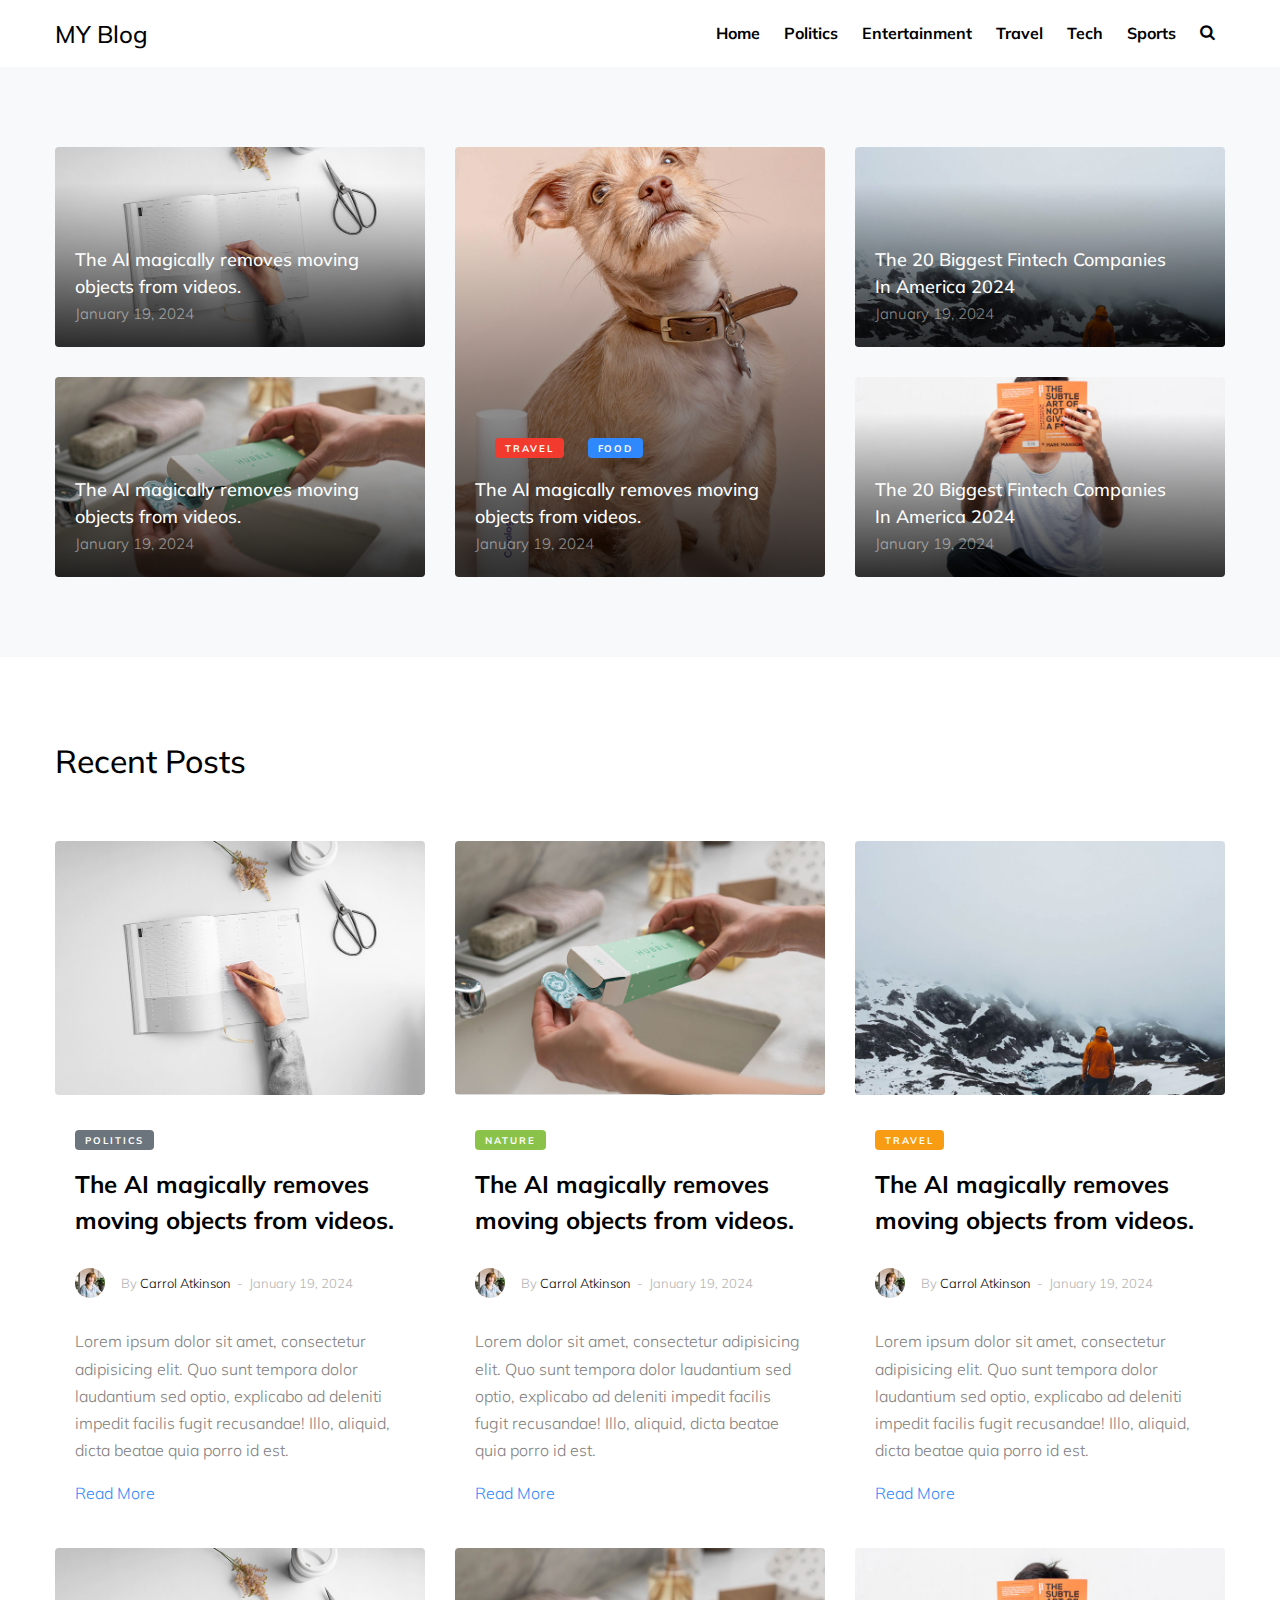
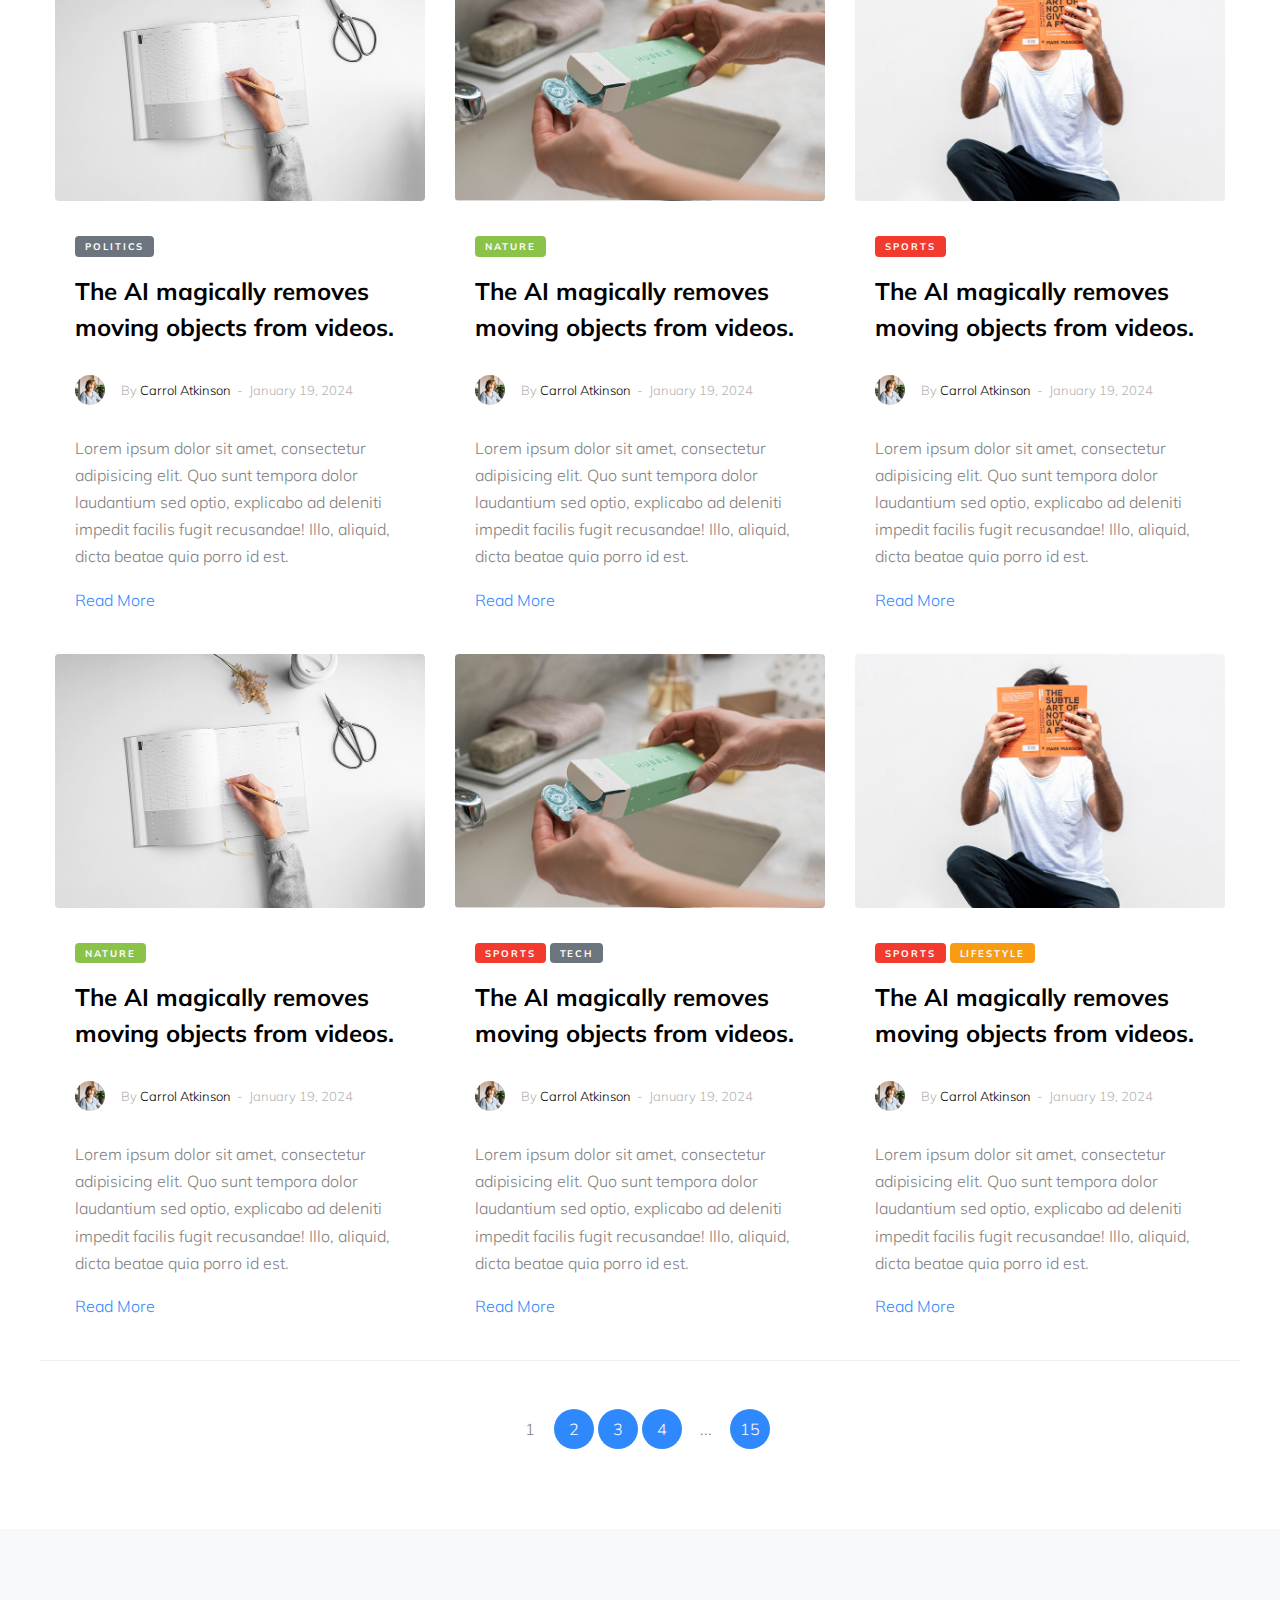
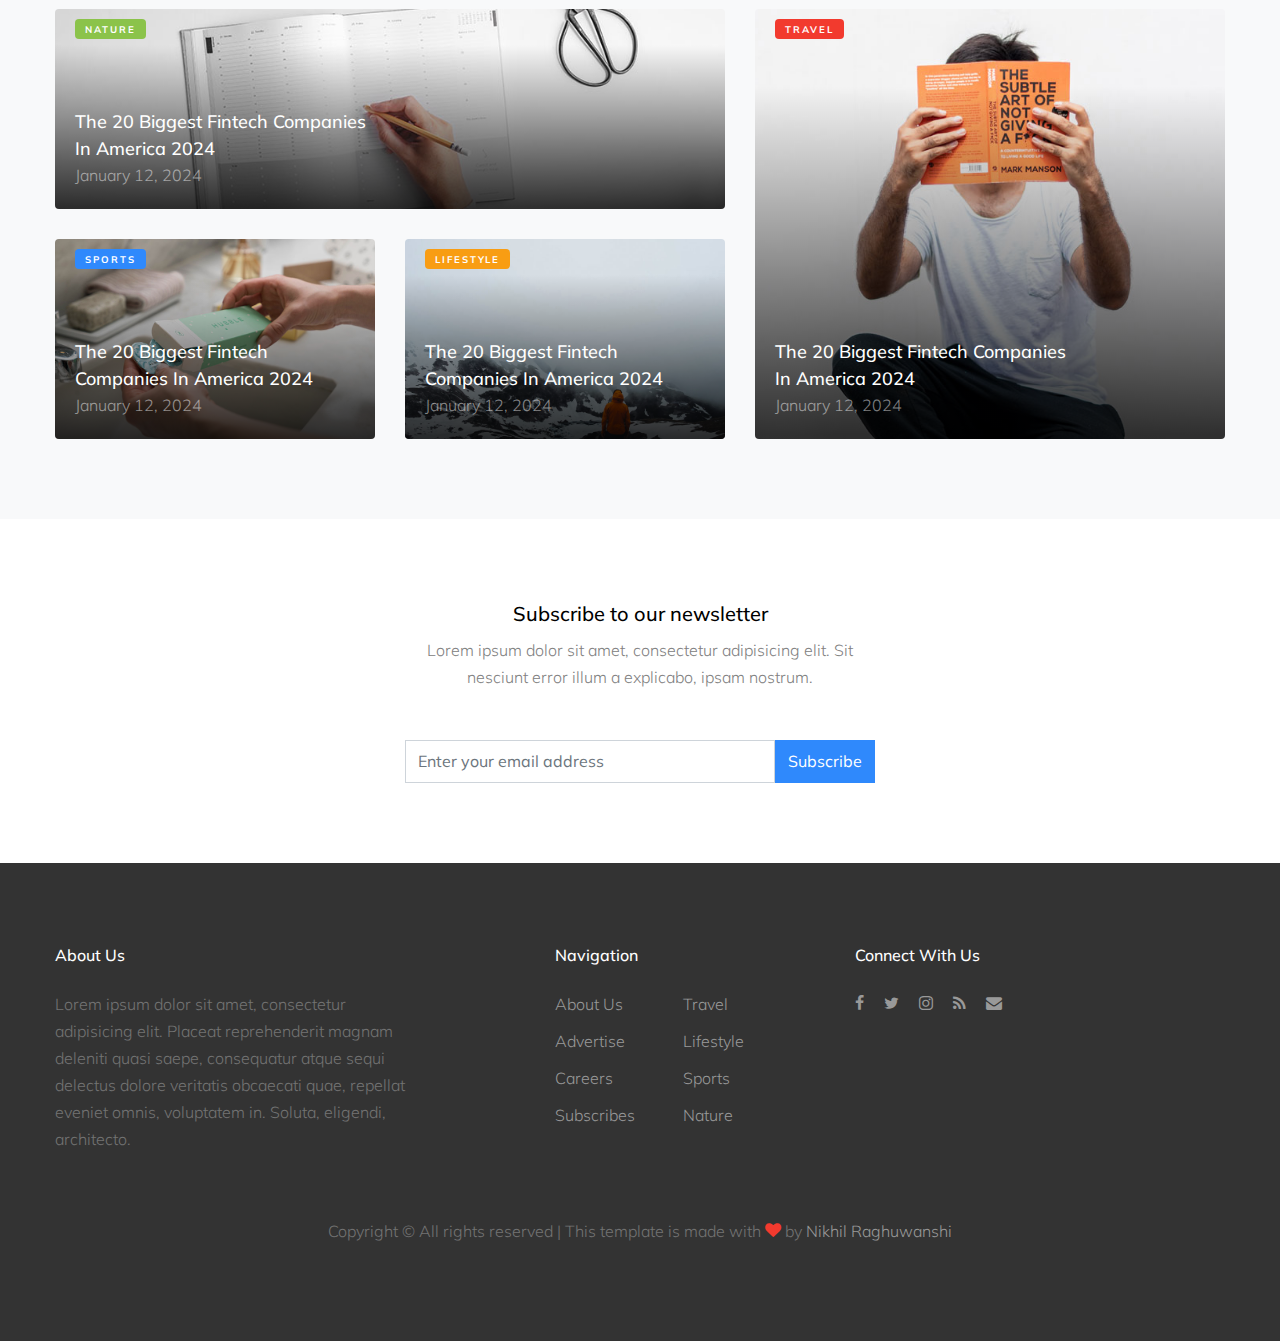
==== commit 931a7eff: "first commit" ====
--- a/index.html
+++ b/index.html
@@ -156,7 +156,7 @@
                   <span>&nbsp;-&nbsp; January 19, 2024</span>
                 </div>
 
-                <p>Lorem ipsum dolor sit amet, consectetur adipisicing elit. Quo sunt tempora dolor laudantium sed
+                <p>Lorem dolor sit amet, consectetur adipisicing elit. Quo sunt tempora dolor laudantium sed
                   optio, explicabo ad deleniti impedit facilis fugit recusandae! Illo, aliquid, dicta beatae quia porro
                   id est.</p>
                 <p><a href="#">Read More</a></p>
